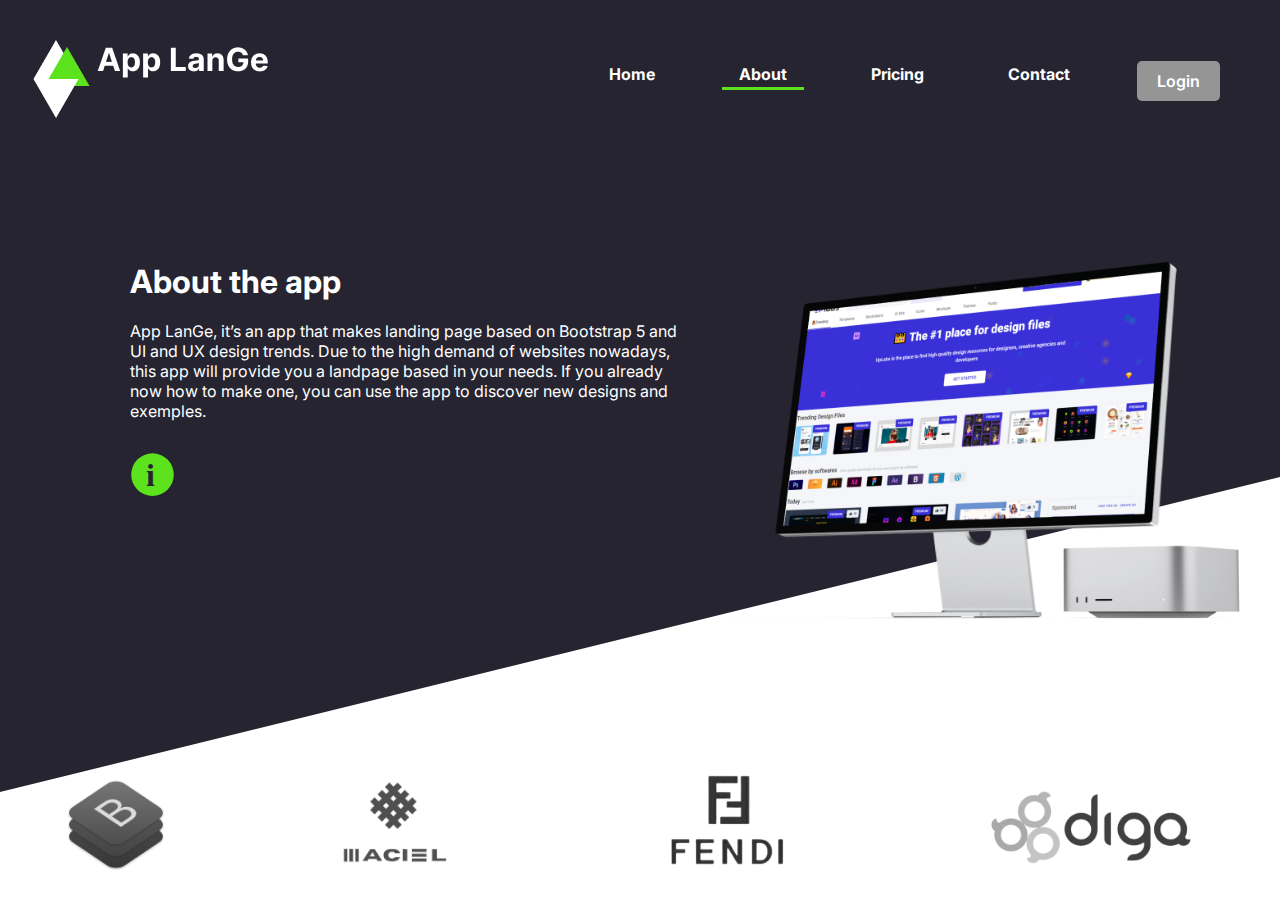
==== about.html @ 2328d33f "first commit" ====
<!DOCTYPE html>
<html lang="en">
<head>
    <meta charset="UTF-8">
    <meta http-equiv="X-UA-Compatible" content="IE=edge">
    <meta name="viewport" content="width=device-width, initial-scale=1.0">
    <link rel="stylesheet" href="style.css">
    <script defer src="main.js"></script>
    <title>LanGe</title>
</head>
<body>
    <header class="header">
        <div class="logo">
            <a href="index.html"> <img src="./images/logo.png" alt=""></a>
         </div>
        <nav class="nav">
            <ul class="menu">
                <li class="menu-item"><a class="menu-link" href="index.html">Home</a></li>
                <li class="menu-item"><a class="menu-link nav__active   " href="about.html">About</a></li>
                <li class="menu-item"><a class="menu-link" href="pricing.html">Pricing</a></li>
                <li class="menu-item"><a class="menu-link" href="contact.html">Contact</a></li>
                <li class="menu-item"><button class="menu-link-login" href="#">Login</button></li>
            </ul>
        </nav>
    </header>
    
    <main class="mid-section">
        <div class="texts-mid-section">
            <div class="texts-mid-section-flex">

                <div class="mid-text">
                    <h1>About the app</h1></br>
                    <p>App LanGe, it’s an app that makes landing page based on Bootstrap 5 and UI and UX design trends. Due to the high demand of websites nowadays, this app will provide you a landpage based in your needs. If you already now how to make one, you can use the app to discover new designs and exemples.</p></br>
                    <div class="inner">
                        <span>i</span>
                        <h1>Hello!</h1>
                        <p>If you want to see more projects, go check it out on my<a 
                            href="https://github.com/iijao"
                            target="_blank">github</a>
                        </p>
                        
                    </div>
                </div>
            </div>
        </div>
        <div class="macbook">
            <img src="./images/Mac Studio.png" alt="">
        </div>
    </main>

    <footer class="footer">
        <div class="brand1">
            <img src="./images/brand1.png" alt="">
        </div>
        <div class="brand2">
            <img src="./images/brand2.png" alt="">
        </div>
        <div class="brand3">
            <img src="./images/brand3.png" alt="">
        </div>
        <div class="brand4">
            <img src="./images/brand4.png" alt="">
        </div>
    </footer>
</body>
</html>
---- style.css ----
@import url('https://fonts.googleapis.com/css2?family=Inter:wght@100;400;600;700&display=swap');
/* var */
:root {
    --background-color: #252430;
    --green: #5DE31D;
    --download: #959595;
    --light-purple: #756EE2;
    --dark-purple: #3930D8;
    --dark-gray: #2F2E39;
    --light-gray: #959595;
}

/* default */
*{
    font-family:'Inter', sans-serif;
    margin: 0;
    padding: 0;
    box-sizing: border-box;
}
body{
    height: 100%;
    width: 100%;
}

/* Header */
.header{
    position: relative;
    background-color: var(--background-color);
    display: flex;
    flex-wrap: wrap;
    align-items: center;
    justify-content: space-between;
    padding: 40px 60px 40px 30px;
}
.menu{
    position: relative;
    display: inline-block;
    margin-left: 60px;
    display: flex;
    gap: 50px;
    list-style: none;
}
.menu-item a{
    position: relative;
    display: inline-block;
    padding: 3px 17px;
    font-size: 1,25rem;
    font-weight: bold;
    text-decoration: none;
    color: white;
}
.nav__active{
    border-bottom: 3px solid  var(--green);
}
.menu-link:after{
    content: '';
    position: absolute;
    width: 100%;
    height: 3px;
    bottom: -3px;
    left: 0;
    background-color: var(--green);  
    transform-origin: right ;
    transform: scaleX(0);
    transition: transform 0.2s ease-out;
}
.menu-link:hover::after{
    transform: scaleX(1);
    transform-origin: left ;
    transition: transform 0.2s ease-out;
}
.menu-link-login{
    font-size: 1rem;
    cursor: pointer;
    font-weight: 600;
    color: white;
    padding: 10px 20px;
    border: none;
    border-radius: 5px;
    background-color: var(--light-gray);
}
.menu-link-login:hover{
    background-color: var(--dark-purple);
    border-radius: 5px;
    transform:  scale(1.1);
    transition: transform 0.2s ease-out;
}
/* main-section */
.mid-section{
    padding-left: 100px;
    padding-top: 100px;
    position: relative;
    display: grid;
    grid-template-columns: 1fr 1fr;
}
.mid-section::after{
    z-index: -1;
    position: absolute;
    top: 0;
    content: '';
    height: 70vh;
    width: 100%;
    background: var(--background-color);
    clip-path: polygon(0 0, 100% 0, 100% 50%, 0% 100%);
}
.texts-mid-section{
    padding-left: 30px;
    color: white;
}
.texts-mid-section-flex{
    display: flex;
    flex-direction: column;
    gap: 100px;
    align-items: start;
}

.mid-section-pricing{
    padding-left: 100px;
    position: relative;
    display: grid;
    grid-template-columns: auto 1fr;
}
.mid-section-pricing::after{
    z-index: -1;
    position: absolute;
    top: 0;
    content: '';
    height: 70vh;
    width: 100%;
    background: var(--background-color);
    clip-path: polygon(0 0, 100% 0, 100% 50%, 0% 100%);
}
.plans-txt{
    padding-top: 100px;
    padding-left: 30px;
    color:white;
}
.imgR{
    margin-top: 50px;
    width: clamp( 150px, 350px, 500px);
}
.imgF{
    transition: width 2s, height 2s, transform 2s;
    margin-top: 50px;
    width: 350px;
    display: none;
}
.imgP{
    transition: width 2s, height 2s, transform 2s;
    margin-top: 50px;
    width: 350px;
    display: none;
}
.plans-txt p{
    padding-top: 20px;
}
.plans{
    align-items: end;
    display: flex;
    margin: 0 auto;
    height: 510px;
}
.free{
    position: relative;
    padding-top: 20px;
    padding-left: 20px;
    color: #F5F5F5;
    display: flex;
    flex-direction: column;
    border: 5px solid var(--download);
    width: 300px;
    height: 470px;
    background-color: var(--background-color);
    box-shadow:  0px 4px 50px 4px rgba(0, 0, 0, 0.25);
}
.free h1{
    padding-top: 10px;
    padding-bottom: 10px;
    color: var(--light-purple);
    font-size: 2rem;
}
.free span{
    font-size: 1rem;
    color: var(--light-purple);
}
.recommended{
    transition: all .2s ease-in-out;
    position: relative;
    padding-top: 20px;
    padding-left: 20px;
    color: #F5F5F5;
    display: flex;
    flex-direction: column;
    border: 5px solid var(--download);
    width: 300px;
    height: 470px;
    background-color: var(--background-color);
    box-shadow:  0px 4px 50px 4px rgba(0, 0, 0, 0.25);
    text-align: start;
}
.recommended h1{
    padding-top: 10px;
    padding-bottom: 10px;
    color: #5DE31D;
    font-size: 2rem;
}
.recommended span{
    font-size: 1rem;
    color: #5DE31D;
}
.title{
    transition: all 10s ease-in-out;
    font-size: 1.5rem;
    position: absolute;
    top: -37px;
    right: 50%;
    transform: translateX(50%);
}
.pro{
    position: relative;
    padding-top: 20px;
    padding-left: 20px;
    color: #F5F5F5;
    display: flex;
    flex-direction: column;
    border: 5px solid var(--download);
    width: 300px;
    height: 470px;
    background-color: var(--background-color);
    box-shadow:  0px 4px 50px 4px rgba(0, 0, 0, 0.25);
}
.pro h1{
    padding-top: 10px;
    padding-bottom: 10px;
    color: var(--light-purple);
    font-size: 2rem;
}
.pro span{
    font-size: 1rem;
    color: var(--light-purple);
}

.benefits{
    display: flex;
    justify-content: start;
    padding: 10px 10px;
    width: 100%;
    display: flex;
    flex-wrap: wrap;
}
.check{ 
    border-width: 4px 0px 0px 4px;
    margin-right: 15px;
    width: 12px;
    height: 17px;
    border-style: solid;
    transform: rotate(-140deg);
    border-color: var(--green);
}
.check-off{ 
    border-width: 4px 0px 0px 4px;
    margin-right: 15px;
    width: 12px;
    height: 17px;
    border-style: solid;
    transform: rotate(-140deg);
    border-color: transparent;
}
.button{
    cursor: pointer;
    margin: 20px auto;
    width: 250px;
    height: 40px;
    background-color: var(--dark-purple);
    border: none;
    border-radius: 3px;
    color: white;
    font-weight: 600;
    font-size: 1rem;
}
.button1{
    cursor: pointer;
    margin: 20px auto;
    width: 250px;
    height: 40px;
    background-color: var(--light-purple);
    border: none;
    border-radius: 3px;
    color: white;
    font-weight: 600;
    font-size: 1rem;
}
.button2{
    cursor: pointer;
    margin: 20px auto;
    width: 250px;
    height: 40px;
    background-color: var(--light-purple);
    border: none;
    border-radius: 3px;
    color: white;
    font-weight: 600;
    font-size: 1rem;
}
.button1-over{
    margin: 20px auto;
    width: 250px;
    height: 40px;
    background-color: var(--dark-purple);
    border: none;
    border-radius: 3px;
    color: white;
    font-weight: 600;
    font-size: 1rem;
}
/* Info */
.inner{
    box-sizing: border-box;
    overflow: hidden;
    width: 250px;
    background: var(--green);
    padding: 1em;
    clip-path: circle(10% at 9% 20%);
    transition: all .5s ease;
    cursor: pointer;
}
.inner:hover{
    border-radius:4px;
    overflow: hidden;
    background: var(--dark-purple);
    clip-path: circle(75%);
    width: 60%;
}
.inner span{
    font-family: Georgia, 'Times New Roman', Times, serif;
    color: var(--background-color);
    font-weight: bold;
    font-size: 2rem;
}
.inner:hover span{
    float: right;
    transition: all .2s ease-in;
    color: transparent;
}
.inner:hover a{
    padding-left: 5px;
    text-transform: uppercase;
    color: white;
    font-weight: 900;
}
.mid-text a{
    padding: 5px 10px;
}

.macbook{
    justify-content: center;
}
.macbook img{
    width: 100%;
}
.download{
    cursor: pointer;
    text-align: center;
    width: 355px;
    padding: 21px 37px;
    border-radius: 4px;
    transition: all .5s ease-in-out;
    background-color: #959595;
}
.download:hover{
    transform: scale(1.1);
    background-color: var(--dark-purple);
}
.download a{
    font-weight: bold;
    font-size: 2rem;
    color: white;
    text-decoration: none;
}


.footer{
    position: fixed;
    bottom: 0;
    left: 0;
    right: 0;
    display: flex;
    justify-content: space-around;
    align-items: center;
}
.brand1{
    display: flex;
    justify-content: center;
}
.brand1 img{
    display: flex;
    justify-content: center;
    cursor: pointer;
    width: 90%;
}
.brand2{
    display: flex;
    justify-content: center;
}
.brand2 img{
    cursor: pointer;
    width: 90%;
}
.brand3{
    display: flex;
    justify-content: center;
}
.brand3 img{
    cursor: pointer;
    width: 80%;
}
.brand4{
    display: flex;
    justify-content: center;
}
.brand4 img{
    cursor: pointer;
    width: 80%;
}


.ativo{
    border-width: 47px 5px 5px 5px;
    z-index: 2;
    height: 510px;
    border-color: var(--dark-purple);
    background-color: var(--dark-gray);
    box-shadow:  0px 4px 50px 4px rgba(0, 0, 0, 0.25);
}

.ativo-free{
    border: 5px solid var(--dark-purple);
    z-index: 2;
    background-color: var(--dark-gray);
    box-shadow:  0px 4px 50px 4px rgba(0, 0, 0, 0.25);
}
.ativo-pro{
    border: 5px solid var(--dark-purple);
    z-index: 2;
    background-color: var(--dark-gray);
    box-shadow:  0px 4px 50px 4px rgba(0, 0, 0, 0.25);
}
.login-box{
    text-align: center;
    align-items: center;
    padding: 20px;
    width: 400px;
    display: none;
    flex-direction: column;
    background-color: #756EE2;
    position: fixed;
    top: 30%;
    transform: translateX(50%);
    right: 50%;
}
.login-label{ 
    padding-top: 20px;
    flex-direction: column;
    display: flex;
    width: 300px
}
.login-label span{
    transition: all 200ms ease;
    font-weight: 700;
    text-transform: uppercase;
    font-size: 1em;
    color: var(--background-color);
    margin: 15px 8px;
    cursor: text;
    position: absolute;
}
.input{
    border: 2px solid transparent;
    padding-left: 8px;
    border-radius: 3px;
    padding-top: 5px;
    height: 50px;
    width: 100%;
    background-color:  #e0e0e0;
    outline: none;
    font-size: 1em;
    font-weight: 600;
    color: var(--background-color);
}
.input:focus {
    background-color: #ffffff;
    border: 2px solid var(--dark-gray);
}
.login-label .span-active{
    font-size: .75em;
    margin: 2px 3px;
}
.active{
    display: flex;
}
.login-label-checkbox{
    display: flex;
    color: white;
    cursor: pointer;
    gap: 10px;
    width: 100%;
    padding-left: 30px;
    margin: 15px 0 50px;
    font-size: 0.95em;
    font-weight: 500;

}
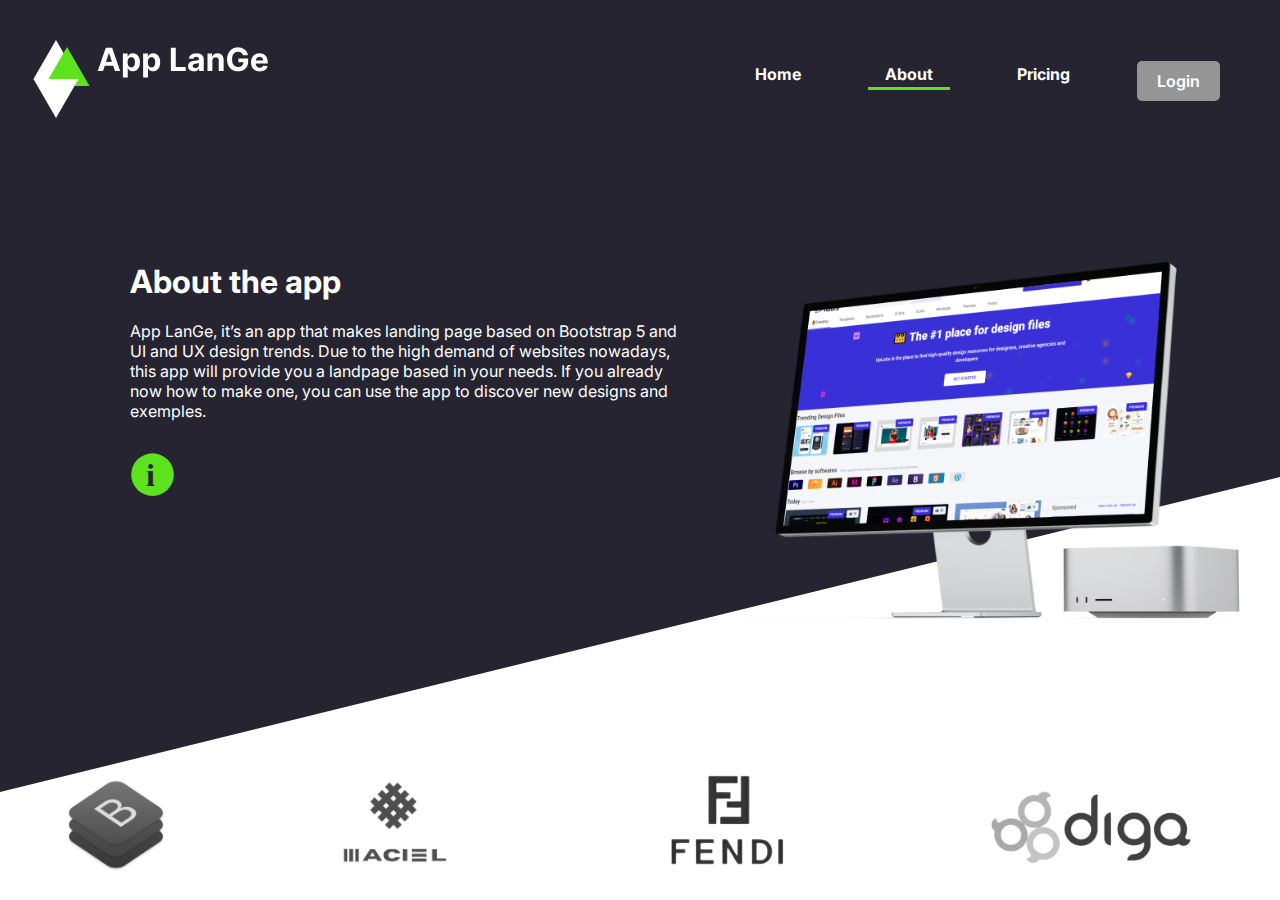
==== commit 515d8f0c: "Update about.html" ====
--- a/about.html
+++ b/about.html
@@ -18,7 +18,7 @@
                 <li class="menu-item"><a class="menu-link" href="index.html">Home</a></li>
                 <li class="menu-item"><a class="menu-link nav__active   " href="about.html">About</a></li>
                 <li class="menu-item"><a class="menu-link" href="pricing.html">Pricing</a></li>
-                <li class="menu-item"><a class="menu-link" href="contact.html">Contact</a></li>
+
                 <li class="menu-item"><button class="menu-link-login" href="#">Login</button></li>
             </ul>
         </nav>
@@ -48,6 +48,42 @@
         </div>
     </main>
 
+    <div class="login-box">
+        <div class="logo-img">
+            <img src="/LanGe/images/logo-solo.png" alt="">
+        </div>
+        <h1 class="login-title">Make sure you are logged in</h1>
+        <label class="login-label">
+            <span>username</span>
+            <input type="text" name="username" class="input">
+        </label>
+        <label class="login-label">
+            <span >password</span>
+            <input type="password" name="username" class="input">
+        </label>
+        <label class="login-label-checkbox">
+            <input type="checkbox" class="input-checkbox">
+            Stay logged in
+        </label>
+
+        <div class="botao-login">
+            <button class="log1">
+                <img src="/LanGe/images/facebook.png" alt="">
+            </button>
+            <button class="log2">
+                <img src="/LanGe/images/Google.png" alt="">
+            </button>
+            <button class="log3">
+                <img src="/LanGe/images/Apple.png" alt="">
+            </button>
+        </div>
+
+        <div class="get-in">
+            <img class="get-in-img" src="/LanGe/images/arrow.svg" alt="">
+        </div>
+    </div>
+    
+
     <footer class="footer">
         <div class="brand1">
             <img src="./images/brand1.png" alt="">
@@ -63,4 +99,4 @@
         </div>
     </footer>
 </body>
-</html>+</html>
--- a/style.css
+++ b/style.css
@@ -1,3 +1,4 @@
+@import url('https://fonts.googleapis.com/css2?family=Chakra+Petch:wght@600&family=Inter:wght@100;400;600;700&display=swap');
 @import url('https://fonts.googleapis.com/css2?family=Inter:wght@100;400;600;700&display=swap');
 /* var */
 :root {
@@ -432,7 +433,6 @@
     background-color: var(--dark-gray);
     box-shadow:  0px 4px 50px 4px rgba(0, 0, 0, 0.25);
 }
-
 .ativo-free{
     border: 5px solid var(--dark-purple);
     z-index: 2;
@@ -445,18 +445,39 @@
     background-color: var(--dark-gray);
     box-shadow:  0px 4px 50px 4px rgba(0, 0, 0, 0.25);
 }
+
+/* DONT OPEN */
 .login-box{
+    background-color: #2c2c2c;
+    background-image: url("data:image/svg+xml,%3Csvg xmlns='http://www.w3.org/2000/svg' width='600' height='600' viewBox='0 0 600 600'%3E%3Cpath fill='%23959595' fill-opacity='0.08' d='M600 325.1v-1.17c-6.5 3.83-13.06 7.64-14.68 8.64-10.6 6.56-18.57 12.56-24.68 19.09-5.58 5.95-12.44 10.06-22.42 14.15-1.45.6-2.96 1.2-4.83 1.9l-4.75 1.82c-9.78 3.75-14.8 6.27-18.98 10.1-4.23 3.88-9.65 6.6-16.77 8.84-1.95.6-3.99 1.17-6.47 1.8l-6.14 1.53c-5.29 1.35-8.3 2.37-10.54 3.78-3.08 1.92-6.63 3.26-12.74 5.03a384.1 384.1 0 0 1-4.82 1.36c-2.04.58-3.6 1.04-5.17 1.52a110.03 110.03 0 0 0-11.2 4.05c-2.7 1.15-5.5 3.93-8.78 8.4a157.68 157.68 0 0 0-6.15 9.2c-5.75 9.07-7.58 11.74-10.24 14.51a50.97 50.97 0 0 1-4.6 4.22c-2.33 1.9-10.39 7.54-11.81 8.74a14.68 14.68 0 0 0-3.67 4.15c-1.24 2.3-1.9 4.57-2.78 8.87-2.17 10.61-3.52 14.81-8.2 22.1-4.07 6.33-6.8 9.88-9.83 12.99-.47.48-.95.96-1.5 1.48l-3.75 3.56c-1.67 1.6-3.18 3.12-4.86 4.9a42.44 42.44 0 0 0-9.89 16.94c-2.5 8.13-2.72 15.47-1.76 27.22.47 5.82.51 6.36.51 8.18 0 10.51.12 17.53.63 25.78.24 4.05.56 7.8.97 11.22h.9c-1.13-9.58-1.5-21.83-1.5-37 0-1.86-.04-2.4-.52-8.26-.94-11.63-.72-18.87 1.73-26.85a41.44 41.44 0 0 1 9.65-16.55c1.67-1.76 3.18-3.27 4.83-4.85.63-.6 3.13-2.96 3.75-3.57a71.6 71.6 0 0 0 1.52-1.5c3.09-3.16 5.86-6.76 9.96-13.15 4.77-7.42 6.15-11.71 8.34-22.44.86-4.21 1.5-6.4 2.68-8.6.68-1.25 1.79-2.48 3.43-3.86 1.38-1.15 9.43-6.8 11.8-8.72 1.71-1.4 3.26-2.81 4.7-4.3 2.72-2.85 4.56-5.54 10.36-14.67a156.9 156.9 0 0 1 6.1-9.15c3.2-4.33 5.9-7.01 8.37-8.07 3.5-1.5 7.06-2.77 11.1-4.02a233.84 233.84 0 0 1 7.6-2.2l2.38-.67c6.19-1.79 9.81-3.16 12.98-5.15 2.14-1.33 5.08-2.33 10.27-3.65l6.14-1.53c2.5-.63 4.55-1.2 6.52-1.82 7.24-2.27 12.79-5.06 17.15-9.05 4.05-3.72 9-6.2 18.66-9.9l4.75-1.82c1.87-.72 3.39-1.31 4.85-1.91 10.1-4.15 17.07-8.32 22.76-14.4 6.05-6.45 13.95-12.4 24.49-18.92 1.56-.96 7.82-4.6 14.15-8.33v-64.58c-4 8.15-8.52 14.85-12.7 17.9-2.51 1.82-5.38 4.02-9.04 6.92a1063.87 1063.87 0 0 0-6.23 4.98l-1.27 1.02a2309.25 2309.25 0 0 1-4.87 3.9c-7.55 6-12.9 10.05-17.61 13.19-3.1 2.06-3.86 2.78-8.06 7.13-5.84 6.07-11.72 8.62-29.15 10.95-11.3 1.5-20.04 4.91-30.75 11.07-1.65.94-7.27 4.27-6.97 4.1-2.7 1.58-4.69 2.69-6.64 3.66-5.63 2.8-10.47 4.17-15.71 4.17-17.13 0-41.44 11.51-51.63 22.83-12.05 13.4-31.42 27.7-45.25 31.16-7.4 1.85-11.85 7.05-14.04 14.69-1.26 4.4-1.58 8.28-1.58 13.82 0 .82.01.98.24 3.63.45 5.18.35 8.72-.77 13.26-1.53 6.2-4.89 12.6-10.59 19.43-13.87 16.65-22.88 46.58-22.88 71.68 0 2.39.02 4.26.06 8.75.12 10.8.1 15.8-.22 21.95-.56 11.18-2.09 20.73-5 29.3h-1.05c2.94-8.56 4.49-18.12 5.05-29.35.31-6.13.34-11.1.22-21.9-.04-4.48-.06-6.36-.06-8.75 0-25.32 9.07-55.47 23.12-72.32 5.6-6.72 8.88-12.99 10.38-19.03 1.09-4.4 1.18-7.85.74-12.93-.23-2.7-.24-2.86-.24-3.72 0-5.62.32-9.57 1.62-14.1 2.28-7.95 6.97-13.44 14.76-15.39 13.6-3.4 32.82-17.59 44.75-30.84C409 360.14 433.58 348.5 451 348.5c5.07 0 9.77-1.33 15.26-4.07 1.93-.96 3.9-2.05 6.58-3.62-.3.18 5.33-3.16 6.98-4.11 10.82-6.21 19.66-9.67 31.11-11.2 17.23-2.3 22.9-4.75 28.57-10.64 4.25-4.41 5.04-5.16 8.22-7.28 4.68-3.11 10.01-7.14 17.55-13.14a1113.33 1113.33 0 0 0 4.86-3.89l1.28-1.02a4668.54 4668.54 0 0 1 6.23-4.98c3.67-2.9 6.55-5.12 9.07-6.95 4.37-3.19 9.16-10.56 13.29-19.4v66.9zm0-116.23c-.62.01-1.27.06-1.95.13-6.13.63-13.83 3.45-21.83 7.45-3.64 1.82-8.46 2.67-14.17 2.71-4.7.04-9.72-.47-14.73-1.33-1.7-.3-3.26-.61-4.67-.93a31.55 31.55 0 0 0-3.55-.57 273.4 273.4 0 0 0-16.66-.88c-10.42-.16-17.2.74-17.97 2.73-.38.97.6 2.55 3.03 4.87 1.01.97 2.22 2.03 4.04 3.55a1746.07 1746.07 0 0 0 4.79 4.02c1.39 1.2 3.1 1.92 5.5 2.5.7.16.86.2 2.64.54 3.53.7 5.03 1.25 6.15 2.63 1.41 1.76 1.4 4.54-.15 8.88-2.44 6.83-5.72 10.05-10.19 10.33-3.63.23-7.6-1.29-14.52-5.06-4.53-2.47-6.82-7.3-8.32-15.26-.17-.87-.32-1.78-.5-2.86l-.43-2.76c-1.05-6.58-1.9-9.2-3.73-10.11-.81-.4-1.59-.74-2.36-1-2.27-.77-4.6-1.02-8.1-.92-2.29.07-14.7 1-13.77.93-20.55 1.37-28.8 5.05-37.09 14.99a133.07 133.07 0 0 0-4.25 5.44l-2.3 3.09-2.51 3.32c-4.1 5.36-7.06 8.48-10.39 11.12-.65.52-1.33 1.04-2.13 1.62l-4.11 2.94a106.8 106.8 0 0 0-5.16 3.99c-4.55 3.74-9.74 8.6-16.25 15.38-8.25 8.58-11.78 13.54-11.7 15.95.07 1.65 1.64 2.11 6.79 2.38 1.61.09 2.15.12 2.98.2 2.95.24 5.09.73 6.81 1.68 7.48 4.15 11.63 7.26 13.95 11.58 3.3 6.15.8 12.88-8.89 20.26-8.28 6.3-11.1 10.37-11.31 14.96-.06 1.17 0 1.93.26 4.43.69 6.47.25 10.65-2.8 17.42a44.23 44.23 0 0 1-4.16 7.53c-2.82 3.97-5.47 5.74-10.6 7.69-.43.16-3.34 1.23-4.27 1.59-1.8.68-3.38 1.36-5.01 2.14-4.18 2-8.4 4.6-13.1 8.24-8.44 6.51-13.23 14.56-15.98 25.06-1.1 4.2-1.55 6.81-2.8 15.21-1.26 8.6-2.17 12.64-4.08 16.55-2.1 4.28-11.93 26.59-12.97 28.88a382.7 382.7 0 0 1-6.37 13.41c-4.07 8.11-7.61 14.07-10.73 17.81-5.38 6.46-8.98 14.37-13.77 28.42a810.14 810.14 0 0 0-1.89 5.6c-1.8 5.35-2.96 8.6-4.26 11.85-6.13 15.32-25.43 26.31-46.46 26.31-11.2 0-20.58-2.74-31.02-8.55-5.6-3.13-4.55-2.42-22.26-14.54-14.33-9.8-17.7-10.73-20.47-6.9-.37.5-1.81 2.74-1.83 2.77a52.24 52.24 0 0 1-4.94 5.9c-.73.79-5.52 5.87-6.97 7.45-2.38 2.6-4.3 4.81-5.98 6.93a45.6 45.6 0 0 0-5.08 7.66c-1.29 2.57-1.9 5.25-2.66 10.6a997.6 997.6 0 0 1-.46 3.18h-1l.47-3.32c.77-5.45 1.4-8.2 2.75-10.9a46.54 46.54 0 0 1 5.2-7.84c1.7-2.14 3.63-4.38 6.03-6.98 1.45-1.59 6.24-6.68 6.96-7.46a51.58 51.58 0 0 0 4.84-5.78s1.47-2.26 1.86-2.8c3.25-4.5 7.08-3.44 21.84 6.67 17.67 12.08 16.62 11.38 22.19 14.48 10.3 5.73 19.5 8.43 30.53 8.43 20.65 0 39.57-10.77 45.54-25.69a219.7 219.7 0 0 0 4.24-11.8 6752.32 6752.32 0 0 0 1.88-5.6c4.83-14.16 8.47-22.14 13.96-28.73 3.05-3.66 6.56-9.57 10.6-17.61 1.97-3.93 4.04-8.31 6.35-13.38 1.03-2.28 10.88-24.61 12.98-28.91 1.85-3.79 2.75-7.76 4-16.25 1.24-8.44 1.7-11.07 2.81-15.32 2.8-10.7 7.71-18.94 16.33-25.6a73.18 73.18 0 0 1 13.29-8.35c1.66-.8 3.27-1.48 5.08-2.18.94-.36 3.86-1.43 4.28-1.59 4.95-1.88 7.44-3.55 10.14-7.33 1.35-1.9 2.68-4.3 4.06-7.37 2.97-6.58 3.39-10.59 2.72-16.9a27.13 27.13 0 0 1-.27-4.58c.22-4.94 3.21-9.24 11.7-15.7 9.33-7.11 11.66-13.34 8.62-19-2.2-4.09-6.25-7.12-13.55-11.17-1.57-.88-3.6-1.33-6.42-1.57-.8-.07-1.34-.1-2.95-.19-5.77-.3-7.63-.85-7.72-3.34-.1-2.81 3.5-7.87 11.97-16.69 6.53-6.8 11.75-11.69 16.33-15.45 1.79-1.47 3.42-2.72 5.2-4.03l4.12-2.94c.79-.58 1.46-1.08 2.1-1.59 3.26-2.6 6.16-5.65 10.21-10.94a383.2 383.2 0 0 0 2.5-3.32l2.31-3.09c1.8-2.39 3.04-4 4.29-5.48 8.47-10.17 16.98-13.96 37.27-15.3-.44.02 12-.9 14.32-.98 3.62-.1 6.05.16 8.46.98.8.27 1.62.62 2.47 1.04 2.27 1.14 3.17 3.87 4.27 10.85l.44 2.76c.17 1.07.33 1.97.5 2.83 1.44 7.69 3.62 12.29 7.8 14.57 6.76 3.68 10.6 5.15 13.99 4.94 4-.25 6.99-3.17 9.3-9.67 1.45-4.04 1.46-6.49.32-7.92-.9-1.12-2.28-1.62-5.57-2.27a55.8 55.8 0 0 1-2.67-.55c-2.54-.6-4.39-1.4-5.93-2.71a252.63 252.63 0 0 0-4.78-4.01 84.35 84.35 0 0 1-4.08-3.6c-2.73-2.6-3.86-4.43-3.28-5.95 1.02-2.64 7.82-3.54 18.93-3.37a230.56 230.56 0 0 1 16.73.88c2.76.39 3.2.49 3.68.6 1.4.3 2.95.62 4.62.91a82.9 82.9 0 0 0 14.56 1.32c5.56-.04 10.24-.86 13.73-2.6 8.1-4.05 15.89-6.9 22.17-7.56.7-.07 1.4-.11 2.05-.13v1zm0-100.94v1.5c-8.62 16.05-17.27 29.55-23.65 35.92-3.19 3.2-7.62 4.9-13.54 5.56-4.45.48-8.28.4-19.18-.2-9.91-.55-15.32-.44-20.52.78a84.05 84.05 0 0 1-15 2.11l-2.25.14c-12.49.75-19.37 1.78-32.72 5.74-4.5 1.33-9.27 2.49-14.3 3.48a246.27 246.27 0 0 1-32.6 3.97c-7.56.45-13.21.57-20.24.57-5.4 0-11.9 1.61-18 5.18-8.3 4.87-15.06 12.87-19.53 24.5a68.57 68.57 0 0 1-4.56 9.8c-3.6 6.2-6.92 8.99-13.38 12.18l-4.03 1.96a64.48 64.48 0 0 0-15.16 10.25c-8.2 7.33-13.72 16.63-22.54 35.6l-2.08 4.49c-7.3 15.7-11.5 23.3-17.35 29.87-7.7 8.66-20.25 14.42-40.31 20.08-4.37 1.23-19.04 5.08-19.24 5.13-6.92 1.87-11.68 3.34-15.63 4.92-10.55 4.22-18.71 10.52-36.38 26.52l-1.7 1.54c-8.58 7.76-13.41 11.9-18.81 15.88-3.95 2.9-8 5.67-12.97 8.91-2.06 1.34-10.3 6.6-12.33 7.94-11.52 7.5-18.53 13.04-24.62 20.08a62.01 62.01 0 0 0-6.44 8.85c-4.13 6.91-6.27 13.15-9.2 25.11l-1.54 6.26c-.6 2.45-1.15 4.54-1.72 6.58-2.97 10.7-6.9 17.36-14.78 26.91L69.6 491a148.51 148.51 0 0 0-4.19 5.3 23.9 23.9 0 0 0-3.44 6.28c-1.16 3.23-1.52 5.9-1.87 11.94-.58 10.05-1.42 15.04-4.63 22.67-1.57 3.72-5.66 14.02-6.41 15.8a73.46 73.46 0 0 1-3.57 7.4c-2.88 5.14-6.71 10.12-13.12 16.95-5.96 6.36-8.87 10.9-10.61 16a56.88 56.88 0 0 0-1.38 4.82l-.46 1.84h-1.03l.52-2.08c.52-2.09.92-3.49 1.4-4.9 1.8-5.25 4.78-9.9 10.84-16.36 6.35-6.78 10.13-11.7 12.97-16.77a72.5 72.5 0 0 0 3.52-7.29c.75-1.76 4.84-12.06 6.4-15.8 3.17-7.5 3.99-12.4 4.56-22.33.35-6.14.72-8.88 1.93-12.23a24.9 24.9 0 0 1 3.58-6.54c1.27-1.7 2.6-3.37 4.22-5.34l4.11-4.95c7.8-9.46 11.66-16 14.59-26.54.56-2.04 1.1-4.12 1.71-6.56l1.53-6.26c2.96-12.04 5.13-18.36 9.32-25.39 1.84-3.08 4-6.05 6.54-8.99 6.17-7.12 13.24-12.7 24.83-20.26 2.05-1.33 10.28-6.6 12.33-7.94 4.96-3.22 9-5.98 12.92-8.87 5.37-3.95 10.19-8.08 18.74-15.82l1.7-1.54c17.76-16.09 25.98-22.43 36.67-26.7 4-1.6 8.8-3.09 15.75-4.96.21-.06 14.87-3.9 19.22-5.13 19.9-5.61 32.32-11.31 39.85-19.78 5.76-6.48 9.93-14.02 17.18-29.64l2.09-4.5c8.87-19.07 14.44-28.46 22.77-35.9a65.48 65.48 0 0 1 15.38-10.4l4.04-1.97c6.3-3.1 9.47-5.77 12.96-11.77a67.6 67.6 0 0 0 4.48-9.67c4.56-11.84 11.47-20.02 19.97-25 6.25-3.66 12.93-5.32 18.5-5.32 7.01 0 12.65-.12 20.17-.57a245.3 245.3 0 0 0 32.47-3.96c5-.98 9.75-2.13 14.22-3.45 13.43-3.98 20.38-5.02 32.94-5.78l2.24-.14c5.76-.37 9.8-.9 14.85-2.09 5.31-1.25 10.79-1.35 22.6-.7 9.04.5 12.84.58 17.21.1 5.71-.62 9.94-2.26 12.95-5.26 6.44-6.45 15.3-20.37 24.35-36.72zm0 450.21c-1.28-4.6-2.2-10.55-3.33-20.25l-.24-2.04-.23-2.03c-1.82-15.7-3.07-21.98-5.55-24.47-2.46-2.46-3.04-5.03-2.52-8.64.1-.6.18-1.1.39-2.15.69-3.54.77-5.04.08-6.84-.91-2.38-3.31-4.41-7.79-6.26-5.08-2.09-6.52-4.84-4.89-8.44.66-1.45 1.79-3.02 3.52-5.01 1.04-1.2 5.48-5.96 5.08-5.53 6.15-6.7 8.98-11.34 8.98-16.48a15.2 15.2 0 0 1 6.5-12.89v1.26a14.17 14.17 0 0 0-5.5 11.63c0 5.47-2.93 10.29-9.24 17.16.38-.42-4.04 4.33-5.07 5.5-1.67 1.93-2.75 3.43-3.36 4.77-1.37 3.04-.23 5.22 4.36 7.1 4.71 1.95 7.32 4.16 8.34 6.83.78 2.04.7 3.67-.03 7.4-.2 1.03-.3 1.51-.38 2.09-.48 3.33.03 5.59 2.23 7.8 2.74 2.74 3.98 8.96 5.84 25.06l.24 2.03.23 2.04c.82 7.01 1.53 12.06 2.34 16.03v4.33zm0-62.16c-1.4-3.13-4.43-9.9-4.95-11.17-1.02-2.53-1.25-3.8-.91-5.18.2-.84 2.05-4.68 2.32-5.33a70.79 70.79 0 0 0 3.54-11.2v3.99a62.82 62.82 0 0 1-2.62 7.6c-.31.75-2.09 4.46-2.27 5.18-.28 1.12-.08 2.22.87 4.57.41 1.02 2.5 5.7 4.02 9.09v2.45zm0-85.09c-1.65 1.66-3.66 2.9-6.4 4.13-.25.1-13.97 5.47-20.4 8.43-9.35 4.32-16.7 5.9-23.03 5.25-5.08-.53-9.02-2.25-14.77-5.92l-3.2-2.07a77.4 77.4 0 0 0-5.44-3.27c-4.05-2.18-3.25-5.8 1.47-10.47 3.71-3.68 9.6-7.93 18.73-13.8l4.46-2.82c17.95-11.33 18.22-11.5 22.27-14.74 11.25-9 19.69-14.02 26.31-15.1v1.02c-6.37 1.1-14.62 6-25.69 14.86-4.1 3.28-4.34 3.44-22.36 14.8a652.4 652.4 0 0 0-4.45 2.83c-9.07 5.83-14.92 10.05-18.57 13.66-4.31 4.28-4.95 7.13-1.7 8.88 1.7.91 3.29 1.88 5.5 3.3l3.2 2.08c5.64 3.59 9.45 5.25 14.34 5.76 6.13.64 13.32-.9 22.52-5.15 6.46-2.98 20.18-8.35 20.4-8.44 3.04-1.37 5.1-2.71 6.81-4.69v1.47zm0-41.37v1c-6.56.26-12.11 3.13-19.71 9.08l-4.63 3.68a51.87 51.87 0 0 1-4.4 3.14c-.82.52-5.51 3.33-6.22 3.76-3.31 2-6.15 3.8-8.87 5.6a112.61 112.61 0 0 0-8.16 5.92c-4.61 3.72-7.4 6.9-7.97 9.35-.63 2.67 1.48 4.53 7.05 5.46 10.7 1.78 20.92-.05 30.45-4.65a61.96 61.96 0 0 0 17.1-12.2 41.8 41.8 0 0 0 5.36-7.42v1.92a38.94 38.94 0 0 1-4.64 6.19 62.95 62.95 0 0 1-17.39 12.41c-9.7 4.68-20.13 6.55-31.05 4.73-6.06-1-8.65-3.29-7.85-6.67.64-2.74 3.53-6.05 8.31-9.9 2.35-1.9 5.1-3.88 8.24-5.97 2.73-1.82 5.58-3.61 8.9-5.62.72-.44 5.4-3.24 6.22-3.75 1.26-.8 2.6-1.76 4.3-3.09.8-.62 3.9-3.1 4.63-3.67 7.77-6.1 13.49-9.04 20.33-9.3zm0-154.6v1c-1.75-.24-4.3.23-7.82 1.55-10.01 3.75-13.8 5.07-19.15 6.76-1.78.56-2.63.83-3.87 1.24-1.48.5-3.16.76-6.74 1.16a1550.34 1550.34 0 0 0-2.64.3c-7.8.94-11.28 2.47-11.28 6.07 0 4.45 2.89 13.18 7.96 25.81a57.34 57.34 0 0 1 2.33 7.6 258.32 258.32 0 0 1 .84 3.46c1.86 7.62 3.17 10.71 5.56 11.67 2.21.88 4.7.6 7.47-.72 3.48-1.69 7.22-4.94 11.2-9.47 1.52-1.7 2.97-3.49 4.59-5.57l3.16-4.1c2.59-3.23 6.07-12.21 8.39-20.23v3.45c-2.29 7.2-5.27 14.5-7.61 17.41-.44.55-2.67 3.46-3.15 4.09-1.63 2.1-3.1 3.9-4.62 5.62-4.08 4.61-7.9 7.94-11.53 9.7-2.99 1.44-5.77 1.75-8.28.74-2.84-1.13-4.2-4.34-6.15-12.35a2097.48 2097.48 0 0 1-.84-3.46c-.8-3.2-1.47-5.45-2.28-7.46-5.14-12.8-8.04-21.55-8.04-26.19 0-4.37 3.84-6.06 12.16-7.07a160.9 160.9 0 0 1 2.65-.3c3.5-.39 5.15-.64 6.53-1.1 1.26-.42 2.1-.7 3.88-1.26 5.34-1.68 9.11-3 19.1-6.74 3.53-1.32 6.22-1.84 8.18-1.61zM0 292c10.13-11.31 18.13-23.2 23.07-35.39 3.3-8.14 6.09-16.12 10.81-30.55l1.59-4.84c6.53-19.94 10.11-29.82 14.77-39.56 6.07-12.72 12.55-21.18 20.27-25.54 6.66-3.76 10.2-7.86 12.22-13.15a46.6 46.6 0 0 0 1.86-6.58c1.23-5.2 2.05-7.59 3.93-10.36 2.45-3.62 6.27-6.53 12.1-8.96 15.78-6.58 16.73-7.04 18.05-9.01.65-.98.83-2.15.74-4.51-.03-.73-.23-3.82-.24-4A93.8 93.8 0 0 1 119 94c0-10.04.18-11.37 2.37-13.15.52-.42 1.13-.8 2.07-1.3.27-.14 2.18-1.12 2.84-1.48a68.4 68.4 0 0 0 9.12-5.87c2.06-1.54 2.64-2.14 8.01-7.93 3.78-4.09 6.21-6.36 8.96-8.12 3.64-2.33 7.2-3.12 10.9-2.11 4.4 1.2 10.81 2 18.78 2.46 6.9.4 12.9.5 21.95.5 4.87 0 8.97.47 15.4 1.57 7.77 1.33 9.3 1.54 12.38 1.54 4.05 0 7.43-.88 10.68-2.95 5.06-3.22 8.11-4.67 11.2-5.2 3.62-.64 4.77-.46 16.55 2.06 17.26 3.7 30.85 1.36 41.06-9.7 5.1-5.53 5.48-8.9 3.48-14.8-.83-2.42-1.03-3.1-1.17-4.3-.29-2.52.5-4.71 2.71-6.93 2.65-2.65 4.72-9.17 6.22-18.29h2.03c-1.56 9.71-3.77 16.65-6.83 19.7-1.79 1.8-2.36 3.39-2.14 5.28.11 1 .3 1.63 1.07 3.9 2.22 6.53 1.76 10.66-3.9 16.8-10.77 11.66-25.07 14.13-42.95 10.3-11.42-2.45-12.55-2.62-15.78-2.06-2.77.48-5.62 1.84-10.47 4.92a20.93 20.93 0 0 1-11.76 3.27c-3.25 0-4.81-.22-12.73-1.57C212.74 59.46 208.73 59 204 59c-9.1 0-15.11-.1-22.07-.5-8.09-.47-14.62-1.29-19.2-2.54-5.62-1.53-10.17 1.38-17.85 9.66-5.5 5.94-6.08 6.53-8.28 8.18a70.38 70.38 0 0 1-9.38 6.03c-.68.37-2.58 1.35-2.84 1.49-.84.44-1.35.76-1.75 1.08C121.16 83.6 121 84.8 121 94c0 1.85.06 3.54.17 5.44 0 .17.2 3.28.24 4.03.1 2.75-.13 4.29-1.08 5.71-1.67 2.5-2.27 2.8-18.95 9.74-5.48 2.29-8.99 4.96-11.2 8.24-1.71 2.51-2.47 4.73-3.64 9.7-.83 3.5-1.21 4.92-1.94 6.83-2.18 5.73-6.05 10.19-13.1 14.18-7.3 4.12-13.55 12.28-19.46 24.66-4.6 9.64-8.17 19.46-14.67 39.32l-1.58 4.84c-4.75 14.47-7.54 22.48-10.86 30.69-5.28 13.01-13.95 25.65-24.93 37.6v-2.97zm0 78v-.5l1-.01c6.32 0 7.47 5.2 4.6 13.36a60.36 60.36 0 0 1-5.6 11.3v-1.92a57.76 57.76 0 0 0 4.65-9.72c2.69-7.6 1.71-12.02-3.65-12.02-.34 0-.67 0-1 .02v-46.59a340.96 340.96 0 0 0 13.71-8.34c13.66-9.46 29.79-37.6 29.79-53.59 0-18.1 21.57-72.64 32.23-79.42 12.71-8.09 32.24-27.96 35.8-37.75 1.93-5.3 5.5-7.27 14.42-9.37 6.15-1.44 8.64-2.42 10.67-4.79 1.5-1.74 2.72-4.79 4.33-10.3.23-.78 1.9-6.68 2.43-8.46 3.62-12.08 7.3-18.49 13.47-20.39 2.5-.76 3.03-.98 9.74-3.7 7.49-3.03 11.97-4.43 17.12-4.92 6.75-.65 13.13.75 19.55 4.67 5.43 3.32 12.19 4.72 20.17 4.56 6.03-.12 12.2-1.07 19.83-2.8 1.82-.4 7.38-1.74 8.26-1.94 2.69-.6 4.34-.89 5.48-.89 4.97 0 8.93-.05 14.2-.27 7.9-.32 15.56-.92 22.75-1.88 8.5-1.14 15.9-2.73 21.88-4.82 18.9-6.62 32.64-18.3 33.67-27.59.29-2.56.4-2.96 2.79-11.11 2.33-7.95 3.21-12.93 2.72-18.23-.2-2.24-.69-4.38-1.48-6.42-1.5-3.92-2.63-9.4-3.43-16.18h.9c.77 6.47 1.89 11.72 3.47 15.82a24.93 24.93 0 0 1 1.54 6.69c.5 5.46-.4 10.54-2.77 18.6-2.36 8.06-2.47 8.47-2.74 10.95-1.09 9.75-15.1 21.68-34.33 28.41-6.06 2.12-13.52 3.72-22.09 4.87-7.22.96-14.92 1.57-22.83 1.89-5.3.21-9.27.27-14.25.27-1.04 0-2.64.27-5.26.87-.87.2-6.43 1.53-8.26 1.94-7.68 1.73-13.92 2.7-20.03 2.82-8.15.17-15.1-1.27-20.71-4.7-6.23-3.81-12.4-5.16-18.93-4.54-5.04.48-9.44 1.86-16.84 4.86-6.75 2.74-7.29 2.95-9.82 3.73-5.73 1.76-9.28 7.96-12.81 19.72-.53 1.77-2.2 7.66-2.43 8.46-1.66 5.65-2.91 8.78-4.53 10.67-2.22 2.58-4.84 3.62-12.01 5.3-7.8 1.83-11.13 3.66-12.9 8.54-3.65 10.04-23.32 30.06-36.2 38.25C65.94 190 44.5 244.2 44.5 262c0 16.34-16.3 44.78-30.22 54.41-2.14 1.48-8.24 5.12-14.28 8.68v-1.16 46.09zm0-173.7v-1.11c7.42-3.82 14.55-10.23 21.84-18.98 3.8-4.56 14.21-18.78 15.79-20.55 1.8-2.04 4.06-3.96 7.42-6.45 1.08-.8 4.92-3.57 5.49-3.99 9.36-6.85 14-11.96 15.98-19.36.8-2.98 1.54-6.78 2.46-12.3.23-1.44 2-12.46 2.56-15.79 2.87-16.77 5.73-26.79 10.07-32.1C92.46 52.43 101.5 38.13 101.5 33c0-2.54.34-3.35 6.05-15.71.68-1.49 1.25-2.74 1.77-3.93 2.5-5.75 3.9-10.04 4.14-13.36h1c-.23 3.48-1.66 7.87-4.23 13.76-.52 1.2-1.09 2.45-1.78 3.95-5.54 12.01-5.95 12.99-5.95 15.29 0 5.47-9.09 19.84-20.11 33.31-4.2 5.12-7.03 15.06-9.86 31.64-.57 3.33-2.33 14.33-2.57 15.78-.92 5.56-1.67 9.38-2.48 12.4-2.05 7.68-6.82 12.93-16.35 19.91l-5.49 3.98c-3.3 2.45-5.51 4.34-7.27 6.31-1.53 1.73-11.94 15.93-15.76 20.53-7.52 9.02-14.88 15.6-22.61 19.46zm0 361.83v-4.33c.48 2.36 1 4.35 1.6 6.15 2 6.03 4.6 8.26 8.19 6.59C28.76 557.69 43.5 542.4 43.5 527c0-16.2 6.37-31.99 17.1-46.3 1.88-2.5 3.66-4.4 5.53-6 .73-.62 1.45-1.18 2.3-1.8l2-1.43c3.68-2.68 5.32-5.28 7.08-12.59.75-3.07 1.38-5.02 4.2-13.26l.63-1.88c3.24-9.58 4.56-14.97 4.17-18.65-.48-4.43-3.8-5.23-11.3-1.64a81.12 81.12 0 0 1-9.15 3.7c-13.89 4.67-26.96 5.8-42.66 5.42l-1.95-.05-1.45-.02a39.8 39.8 0 0 0-15.05 2.96A21.81 21.81 0 0 0 0 438.37v-1.26a23.55 23.55 0 0 1 4.55-2.57 40.77 40.77 0 0 1 16.92-3.02l1.95.05c15.6.38 28.57-.75 42.32-5.37a80.12 80.12 0 0 0 9.04-3.65c8.04-3.84 12.16-2.85 12.72 2.43.42 3.89-.92 9.34-4.21 19.08l-.64 1.88c-2.8 8.2-3.43 10.15-4.16 13.18-1.82 7.52-3.59 10.34-7.47 13.16l-2 1.43c-.84.6-1.54 1.15-2.25 1.75a35.45 35.45 0 0 0-5.37 5.84c-10.61 14.15-16.9 29.74-16.9 45.7 0 15.88-15 31.45-34.29 40.45-4.3 2.01-7.39-.66-9.56-7.18-.23-.68-.44-1.39-.65-2.13zm0-62.16v-2.45l1.46 3.27c2.1 4.8 3.46 10.33 4.26 16.77.66 5.3.84 9.3 1.04 18.5.2 9.32.5 12.75 1.63 15.05 1.28 2.6 3.67 2.35 8.29-1.5 17.14-14.3 21.82-22.9 21.82-38.62 0-7.17 1.1-12.39 3.7-17.68 2.27-4.67 3.65-6.62 13.4-19.62a69.8 69.8 0 0 1 7.6-8.79 44.76 44.76 0 0 1 3.54-3.06c.38-.3.64-.52.89-.74a10.47 10.47 0 0 0 2.63-3.32 35.78 35.78 0 0 0 2.26-5.94l.37-1.2.36-1.15c.29-.91.48-1.55.66-2.16.45-1.53.74-2.68.91-3.66.38-2.2.12-3.49-.85-4.15-2.35-1.61-9.28-.24-23.8 4.94-9.54 3.4-16.12 4.17-27.85 4.26-7.71.06-10.43.4-13.25 2.12-3.48 2.12-5.84 6.4-7.58 14.26-.5 2.2-.99 4.19-1.49 5.98v-3.98l.51-2.22c1.8-8.1 4.28-12.6 8.04-14.9 3.04-1.85 5.86-2.2 13.77-2.26 11.61-.09 18.1-.84 27.51-4.2 14.93-5.32 21.95-6.71 24.7-4.83 1.38.94 1.71 2.6 1.28 5.15a33.69 33.69 0 0 1-.94 3.78l-.66 2.17-.36 1.15-.37 1.2a36.64 36.64 0 0 1-2.33 6.1c-.8 1.53-1.61 2.52-2.86 3.61l-.92.77-1.02.83c-.9.74-1.65 1.4-2.47 2.18a68.84 68.84 0 0 0-7.48 8.66c-9.7 12.93-11.07 14.87-13.31 19.46-2.52 5.15-3.59 10.22-3.59 17.24 0 16.04-4.82 24.91-22.18 39.38-5.04 4.2-8.18 4.55-9.83 1.18-1.22-2.5-1.52-5.94-1.73-15.47-.2-9.16-.38-13.15-1.03-18.4-.79-6.34-2.12-11.8-4.19-16.49L0 495.98zM379.27 0h1.04l1.5 5.26c3.28 11.56 4.89 19.33 5.26 27.8.49 11.01-1.52 21.26-6.63 31.17-7.8 15.13-20.47 26.5-36.22 34.1-12.38 5.96-26.12 9.17-36.22 9.17-6.84 0-17.24 1.38-37.27 4.62l-2.27.37c-24.5 3.99-31.65 5-37.46 5-3.49 0-4.08-.08-19.54-2.8-3.56-.64-6.32-1.1-9-1.5-20.23-2.96-31-1.2-31.96 7.86-.1.85-.18 1.72-.29 2.81l-.27 2.73c-1.1 10.9-2.02 15.73-4.31 19.96-2.9 5.34-7.77 7.95-15.63 7.95-10.2 0-12.92.6-15.5 3.17.52-.51-5.03 5.85-8.16 8.7-2.75 2.5-14.32 12.55-15.77 13.83a341.27 341.27 0 0 0-6.54 5.92c-6.97 6.49-11.81 11.76-14.6 16.15-5.92 9.3-10.48 18.04-11.69 24.08-1.66 8.3 3.67 9.54 19.02 1.21a626.23 626.23 0 0 1 44.54-21.9c3.5-1.56 14.04-6.2 15.68-6.95 5.05-2.25 8.3-3.8 10.78-5.15l1.95-1.07 2.18-1.18c1.76-.94 3.38-1.76 5-2.55 18.1-8.72 34.48-10.46 50.33-1.2 22.89 13.34 38.28 37.02 38.28 56.44 0 19.12-.73 25.13-5.18 33.2a45.32 45.32 0 0 1-4.94 7.12c-6.47 7.77-11.81 16.2-12.76 21.27-1.2 6.34 4.69 7.03 20.17-.05 13.31-6.08 22.4-14.95 28.5-26.32a80.51 80.51 0 0 0 6.1-15.13c.9-2.98 3.17-11.65 3.41-12.48a29.02 29.02 0 0 1 1.75-4.83c7.47-14.93 21.09-30.5 36.25-37.24 7.61-3.38 13-9.65 19.4-20.79.84-1.48 4.26-7.64 5.14-9.17 3.52-6.1 6.22-9.7 9.37-11.98 10.15-7.4 28.7-11.1 50.29-11.1 7.52 0 16.54-1.24 27.51-3.58a420.1 420.1 0 0 0 14.96-3.52c-1.3.33 15.54-3.98 19.42-4.89 14.15-3.33 41.07-5.01 64.11-5.01 17.36 0 27.82-9.23 38.53-38.67 6.62-18.21 6.62-26.37 2.69-34.35l-1.18-2.37A13.36 13.36 0 0 1 587.5 58c0-4.03 0-4.01 2.5-24.56.46-3.73.8-6.74 1.12-9.64.9-8.45 1.38-15.2 1.38-20.8 0-.94-.02-1.94-.04-3h1c.03 1.06.04 2.06.04 3 0 5.65-.48 12.43-1.39 20.9-.3 2.91-.66 5.93-1.11 9.66-2.5 20.45-2.5 20.47-2.5 24.44 0 1.97.45 3.57 1.45 5.68.24.51 1.16 2.35 1.17 2.36 4.06 8.24 4.06 16.68-2.65 35.13-10.84 29.8-21.63 39.33-39.47 39.33-22.96 0-49.83 1.68-63.89 4.99-3.86.9-20.69 5.2-19.4 4.88a421.05 421.05 0 0 1-14.99 3.53c-11.04 2.35-20.11 3.6-27.72 3.6-21.4 0-39.76 3.67-49.7 10.9-3 2.19-5.64 5.7-9.1 11.68-.87 1.52-4.29 7.68-5.14 9.17-6.49 11.3-12 17.71-19.86 21.2-14.9 6.63-28.38 22.03-35.75 36.77a28.17 28.17 0 0 0-1.69 4.67c-.23.8-2.5 9.49-3.4 12.5a81.48 81.48 0 0 1-6.19 15.3c-6.2 11.56-15.44 20.58-28.96 26.76-16.1 7.36-23 6.55-21.58-1.04 1-5.29 6.4-13.83 12.99-21.73a44.33 44.33 0 0 0 4.82-6.96c4.35-7.88 5.06-13.77 5.06-32.72 0-19.04-15.19-42.4-37.72-55.55-15.57-9.08-31.62-7.38-49.45 1.21a132.9 132.9 0 0 0-7.14 3.71l-1.95 1.07a158.83 158.83 0 0 1-10.85 5.19c-1.65.74-12.18 5.38-15.69 6.95a625.25 625.25 0 0 0-44.46 21.86c-15.95 8.66-22.37 7.16-20.48-2.29 1.24-6.2 5.83-15.02 11.82-24.42 2.85-4.48 7.74-9.8 14.77-16.34 1.98-1.85 4.12-3.79 6.56-5.94 1.46-1.29 13.02-11.33 15.75-13.82 3.09-2.8 8.6-9.14 8.14-8.67 2.82-2.82 5.75-3.46 16.2-3.46 7.5 0 12.04-2.43 14.75-7.42 2.2-4.07 3.11-8.84 4.2-19.59l.26-2.73.3-2.81c.56-5.42 4.47-8.5 11.23-9.6 5.44-.88 12.51-.51 21.86.86 2.7.4 5.47.86 9.04 1.49 15.33 2.7 15.96 2.8 19.36 2.8 5.73 0 12.9-1.03 37.3-5l2.27-.36c20.1-3.26 30.52-4.64 37.43-4.64 9.95 0 23.54-3.18 35.78-9.08 15.57-7.5 28.09-18.73 35.78-33.65 5.02-9.75 7-19.82 6.51-30.67-.37-8.37-1.96-16.08-5.23-27.57L379.27 0zm13.68 0h1.02c.78 3.9 1.92 8.7 3.51 14.88 3.63 14.05 3.06 27.03-.75 38.77a61 61 0 0 1-11.35 20.68 138.36 138.36 0 0 1-19.32 18.77c-11.32 9.02-23.36 15.49-35.95 18.39a258.63 258.63 0 0 1-22.57 4.07c-3.17.44-6.36.85-10.3 1.32l-9.39 1.12c-11.53 1.41-17.45 2.55-21.64 4.46-9.28 4.21-28.35 6.04-49.21 6.04-1.37 0-2.8-.12-4.3-.35-2.62-.41-5-1.03-9.14-2.29-7.34-2.21-9.63-2.75-12.63-2.56-3.9.23-6.63 2.29-8.47 6.89-1.86 4.66-2.42 7.53-3.34 14.98-1.1 8.98-2.87 12.12-9.97 14.3a40.12 40.12 0 0 0-6.8 2.66c-.63.33-1.16.64-1.76 1.02l-1.34.86c-1.9 1.14-3.86 1.49-9.25 1.49-3.2 0-8.83-.55-9.51-.39-1.22.28-.75-.14-7.14 6.24-1.5 1.5-3.49 3.18-6.32 5.37-1.52 1.18-7.16 5.43-7.94 6.03-4.96 3.78-8.33 6.6-11.06 9.38-4.88 4.98-6.85 9.15-5.56 12.7 1.34 3.67 4.07 4.42 8.9 2.82a55.72 55.72 0 0 0 7.77-3.48c1.5-.77 7.78-4.13 9.37-4.96a116.8 116.8 0 0 1 12.31-5.68 162.2 162.2 0 0 0 11.04-4.84c2.04-.97 10.74-5.16 13-6.22 4.41-2.1 8.1-3.78 11.65-5.29 17.14-7.3 29.32-9.9 37.67-6.65l5.43 2.1c2.3.88 4.17 1.62 6.02 2.38a150.9 150.9 0 0 1 13.07 6c18.34 9.63 30.35 22.13 34.79 39.87 6.96 27.85 3.6 45.53-8.08 62.4-3.97 5.75-3.52 9.2.06 8.97 4.14-.28 10.21-4.95 15.11-12.52 3.1-4.8 5.1-10.45 8.05-21.53l1.69-6.35c.66-2.47 1.24-4.52 1.83-6.5 4.93-16.56 11-27.28 21.56-34.76 7.15-5.06 23.73-15.5 25.48-16.75 6.74-4.81 10.53-9.44 14.34-18 7.74-17.44 21.09-24.34 44.47-24.34 9.36 0 17.91-1.13 29.53-3.49a624.86 624.86 0 0 0 6.2-1.28c2.4-.5 4.07-.84 5.66-1.13 4.03-.74 7.04-1.1 9.61-1.1 4.44 0 9.39-1 31.39-5.99l2.95-.66c16.34-3.67 25.64-5.35 31.66-5.35 1.54 0 2.4.01 6.4.1 7.8.15 12.27.13 17.33-.2 16.41-1.06 26.73-5.36 29.8-14.56a87.1 87.1 0 0 1 3.55-8.83c-.15.31 2.29-4.96 2.9-6.38 5.38-12.3 5.57-21.92-1.44-39.44a86.4 86.4 0 0 1-5.26-20.72c-1.61-11.98-1.38-23.14.1-40.35l.2-2.12h1l-.2 2.2c-1.48 17.15-1.7 28.24-.11 40.14a85.4 85.4 0 0 0 5.2 20.47c7.1 17.78 6.91 27.67 1.43 40.22-.62 1.43-3.06 6.72-2.91 6.4a86.17 86.17 0 0 0-3.52 8.73c-3.23 9.72-13.9 14.15-30.68 15.24-5.1.33-9.58.35-17.42.2-3.98-.09-4.84-.1-6.37-.1-5.91 0-15.18 1.67-31.44 5.32l-2.95.67c-22.16 5.02-27.05 6.01-31.61 6.01-2.5 0-5.45.36-9.43 1.09-1.58.29-3.25.62-5.64 1.11a4894.21 4894.21 0 0 0-6.2 1.29c-11.68 2.37-20.3 3.51-29.73 3.51-23.02 0-36 6.71-43.53 23.66-3.9 8.8-7.82 13.58-14.7 18.5-1.78 1.27-18.36 11.7-25.48 16.75-10.34 7.32-16.3 17.87-21.19 34.23-.58 1.96-1.15 4-1.82 6.47l-1.69 6.35c-2.98 11.18-5 16.9-8.17 21.81-5.05 7.81-11.37 12.68-15.89 12.98-4.7.31-5.3-4.23-.94-10.53 11.52-16.64 14.82-34.03 7.92-61.6-4.35-17.42-16.16-29.72-34.27-39.22-4-2.1-8.2-4-12.99-5.97-1.84-.75-3.7-1.49-6-2.38l-5.43-2.08c-8.03-3.12-20.02-.58-36.92 6.63-3.52 1.5-7.21 3.19-11.61 5.27l-13 6.22c-4.71 2.22-8.16 3.75-11.11 4.88a115.87 115.87 0 0 0-12.21 5.63c-1.58.83-7.86 4.18-9.37 4.96a56.55 56.55 0 0 1-7.9 3.54c-5.3 1.75-8.62.85-10.17-3.43-1.46-4.02.66-8.5 5.8-13.74 2.75-2.82 6.16-5.66 11.15-9.48.79-.6 6.43-4.85 7.94-6.02a66.96 66.96 0 0 0 6.23-5.28c6.74-6.74 6.1-6.16 7.61-6.51.87-.2 6.69.36 9.74.36 5.22 0 7.03-.32 8.74-1.35l1.31-.84c.62-.4 1.18-.72 1.84-1.07a41.07 41.07 0 0 1 6.96-2.72c6.64-2.04 8.22-4.84 9.28-13.47.93-7.53 1.5-10.47 3.4-15.24 1.99-4.95 5.04-7.26 9.34-7.51 3.17-.2 5.5.35 12.97 2.6a63.54 63.54 0 0 0 9.02 2.26c1.45.22 2.83.34 4.14.34 20.71 0 39.7-1.82 48.8-5.96 4.32-1.96 10.29-3.1 21.93-4.53l9.4-1.12c3.92-.48 7.11-.88 10.27-1.32 8.16-1.14 15.4-2.43 22.49-4.06 12.42-2.86 24.33-9.26 35.55-18.2a137.4 137.4 0 0 0 19.18-18.64 60.02 60.02 0 0 0 11.15-20.32c3.76-11.57 4.32-24.36.75-38.23A284.86 284.86 0 0 1 392.95 0zM506.7 0h1.26c-.5.66-.9 1.18-1.17 1.51-3.95 4.96-6.9 7.92-9.82 9.57A10.02 10.02 0 0 1 492 12.5c-2.38 0-4.24.67-6.71 2.21l-2.65 1.71c-4.38 2.8-8.01 4.08-13.64 4.08-5.6 0-9.99-1.26-16.08-4.05a202.63 202.63 0 0 1-2.3-1.06l-2.18-.98c-1.6-.7-2.92-1.17-4.17-1.48a13.42 13.42 0 0 0-3.27-.43c-2.3 0-4.3-.68-11-3.37l-1.56-.62c-5-1.97-8.1-2.82-10.52-2.66-2.93.2-4.42 2.03-4.42 6.15 0 20.76-5.21 50.42-12.15 57.35-7.58 7.59-26.55 23.7-34.06 29.06-13.16 9.4-31.17 20.2-44.11 25.06a106.87 106.87 0 0 1-13.32 4.03c-3.28.78-6.6 1.43-11.25 2.24-.53.1-8.8 1.5-11.5 1.99-4.86.87-9.3 1.74-14 2.76-20.62 4.48-25.07 5.01-38.11 5.01-2.49 0-2.9-.07-14.05-2-2.42-.42-4.31-.73-6.15-1-8.11-1.19-13.83-1.36-17.64-.2-4.54 1.4-5.93 4.65-3.7 10.52 2.02 5.28 4.84 8.61 8.84 10.74 3.26 1.74 6.75 2.6 13.82 3.71 9.42 1.48 10.94 1.75 15.5 2.92a78.2 78.2 0 0 1 18.62 7.37c8.3 4.58 14.58 11.5 19.98 20.89 2.73 4.73 9.46 19.33 10.54 21.19 3.4 5.85 6.26 6.63 10.89 2 4.95-4.94 10.35-8.37 21.13-14.06.47-.25 2.06-1.1 2.12-1.12 7.98-4.21 11.92-6.51 15.87-9.54 5.11-3.9 8.66-8.1 10.77-13.11 8.52-20.24 20.75-33.31 32.46-33.31l5.5.03c10.53.08 17.35.02 24.9-.31 13.66-.62 23.78-2.09 29.39-4.67 5.85-2.7 13.42-5.49 24.18-9.02 3.46-1.14 6.29-2.05 12.7-4.1 7.7-2.45 11.08-3.54 15.17-4.9a1059.43 1059.43 0 0 1 11.33-3.72c3.67-1.2 5.96-2 8.03-2.78a59.88 59.88 0 0 0 6.66-2.94c1.87-.98 3.76-2.1 5.86-3.5 3.48-2.33 6.15-3.13 12.04-4.13l1.15-.2c5.71-1.01 9-2.3 12.76-5.63 7.82-6.96 8.58-23.18 3.84-44.52-1.7-7.67-2.1-19.28-1.57-35.47A837.22 837.22 0 0 1 546.76 0h1l-.15 3.06c-.32 6.42-.53 11.02-.68 15.62-.51 16.1-.12 27.65 1.56 35.21 4.82 21.68 4.04 38.2-4.16 45.48-3.91 3.48-7.37 4.84-13.24 5.87l-1.16.2c-5.76.99-8.32 1.75-11.65 3.98a63.73 63.73 0 0 1-5.96 3.56 60.86 60.86 0 0 1-6.77 2.99c-2.09.79-4.39 1.58-8.07 2.79a5398.31 5398.31 0 0 1-11.32 3.71c-4.1 1.37-7.48 2.46-15.18 4.92-6.42 2.04-9.24 2.95-12.7 4.08-10.73 3.53-18.27 6.3-24.07 8.98-5.76 2.66-15.97 4.14-29.77 4.77-7.56.33-14.4.39-24.95.31l-5.49-.03c-11.19 0-23.16 12.79-31.54 32.7-2.19 5.19-5.84 9.52-11.08 13.52-4.02 3.07-7.99 5.39-16.01 9.62l-2.12 1.12c-10.7 5.65-16.04 9.04-20.9 13.9-5.14 5.14-8.75 4.15-12.45-2.22-1.12-1.92-7.85-16.5-10.54-21.2-5.33-9.24-11.48-16.02-19.6-20.5a77.2 77.2 0 0 0-18.4-7.28c-4.5-1.17-6.02-1.43-15.4-2.9-7.17-1.12-10.74-2-14.13-3.81-4.22-2.25-7.2-5.77-9.3-11.27-2.43-6.39-.78-10.26 4.34-11.83 4-1.22 9.82-1.05 18.08.17 1.84.27 3.74.58 6.17 1 11.02 1.9 11.48 1.98 13.88 1.98 12.96 0 17.35-.52 37.9-4.99 4.71-1.02 9.16-1.9 14.03-2.77 2.71-.48 10.98-1.9 11.5-1.98 4.64-.81 7.95-1.46 11.2-2.23 4.55-1.07 8.76-2.34 13.2-4 12.83-4.81 30.79-15.59 43.88-24.94 7.47-5.33 26.4-21.4 33.94-28.94C407.3 61.98 412.5 32.49 412.5 12c0-4.61 1.86-6.9 5.35-7.15 2.63-.18 5.8.7 10.96 2.73l1.56.62c6.53 2.62 8.53 3.3 10.63 3.3 1.14 0 2.3.16 3.5.46 1.32.33 2.68.82 4.34 1.53a90.97 90.97 0 0 1 3.34 1.52l1.15.54c5.98 2.73 10.23 3.95 15.67 3.95 5.41 0 8.87-1.21 13.1-3.92.2-.13 2.1-1.38 2.66-1.72 2.62-1.63 4.64-2.36 7.24-2.36 1.47 0 2.94-.43 4.47-1.3 2.78-1.56 5.67-4.45 9.54-9.31l.7-.89zM324.54 600h-2.03c.49-2.96.91-6.2 1.28-9.66.44-4.1.76-8.25.98-12.21.08-1.39.14-2.65-.35-7.29-.47-1.94-.93-4.14-1.36-6.54-2.01-11.26-2.66-22.9-1.14-33.78a60.76 60.76 0 0 1 5.18-17.95 70.78 70.78 0 0 1 12.6-18.22c3.38-3.6 5.53-5.5 11.83-10.79 4.5-3.78 6.35-5.56 7.52-7.5.64-1.07.95-2.06.95-3.06 0-1.75 0-1.74-.75-9.23-.36-3.7-.57-6.3-.68-8.96-.5-12.1 1.62-19.6 8.11-21.76 15.9-5.3 25.89-12.1 33.45-25.54C409.6 390.65 425.85 376 436 376c12.36 0 20-1.96 29.41-8.8 6.76-4.92 9.5-6.6 12.47-7.46 2.22-.64 3.8-.74 9.12-.74 1.86 0 3.53-.83 5.57-2.62 1.08-.96 5.11-5.12 5.6-5.6 6.04-5.85 11.98-8.78 20.83-8.78 2.45 0 4.54.04 7.32.12 7.51.23 8.87.17 11.27-.7 3.03-1.1 5.53-3.03 14.75-11.17 8-7.06 10.72-8.92 22.87-16.47 1.44-.9 2.59-1.63 3.69-2.37a69.45 69.45 0 0 0 9.46-7.5c4.12-3.88 8.02-7.85 11.64-11.9v2.98a201.58 201.58 0 0 1-10.27 10.38c-3.18 3-6.2 5.35-9.72 7.7-1.12.76-2.28 1.5-3.75 2.4-12.05 7.5-14.71 9.32-22.6 16.28-9.46 8.35-12.01 10.32-15.39 11.55-2.74 1-4.19 1.06-12.01.82-2.76-.08-4.83-.12-7.26-.12-8.27 0-13.75 2.7-19.43 8.22-.44.43-4.52 4.64-5.68 5.66-2.37 2.09-4.46 3.12-6.89 3.12-5.1 0-6.6.1-8.56.66-2.67.78-5.29 2.37-11.85 7.15-9.8 7.13-17.85 9.19-30.59 9.19-9.22 0-24.96 14.2-34.13 30.49-7.84 13.94-18.24 21.02-34.55 26.46-5.31 1.77-7.21 8.51-6.75 19.78.1 2.6.31 5.19.68 8.84.75 7.62.75 7.58.75 9.43 0 1.38-.42 2.73-1.24 4.09-1.33 2.2-3.26 4.07-7.94 8-6.25 5.24-8.36 7.12-11.67 10.63a68.8 68.8 0 0 0-12.25 17.71 58.8 58.8 0 0 0-5 17.36c-1.49 10.66-.85 22.09 1.13 33.15.43 2.37.88 4.53 1.33 6.44.16.66.3 1.25.6 4.06a249.3 249.3 0 0 1-1.17 16.12c-.37 3.37-.78 6.53-1.25 9.44zm-13.4 0h-1.05l.12-.28c3.07-7.16 4.29-11.83 4.29-18.72 0-3.57-.07-4.93-.76-15.65-.77-12.04-1-19.64-.55-28.3.58-11.5 2.4-22.1 5.81-32.16 1.3-3.8 2.8-7.5 4.55-11.1 3.46-7.14 6.83-12.39 10.42-16.6a59.02 59.02 0 0 1 4.35-4.56c.43-.4 3-2.8 3.67-3.45 5.72-5.6 7.51-11.52 7.51-29.18 0-18.84 2.9-23.77 15.82-28.24 1.09-.37 1.92-.67 2.77-.98a51.3 51.3 0 0 0 6.1-2.7c4.95-2.6 9.64-6.22 14.44-11.42 25.5-27.63 37.15-35.16 56.37-35.16 8.28 0 14.54-1.95 22-6.3 1.78-1.03 13.82-8.82 18.16-11.27 2.83-1.59 5.66-3.03 8.63-4.39 7.92-3.6 13.97-4.45 26.6-4.8 7.53-.2 10.7-.49 14.26-1.58 4.55-1.4 8.06-4 10.93-8.43 2.2-3.41 6.85-7.08 14.66-12.06 1.61-1.03 3.27-2.05 5.65-3.5 9.53-5.85 11.56-7.13 14.81-9.57 5.34-4 9.3-8.37 13.68-14.77a204.2 204.2 0 0 0 5.62-8.75v1.9c-1.97 3.17-3.4 5.38-4.8 7.42-4.42 6.48-8.46 10.92-13.9 15-3.29 2.46-5.32 3.75-14.89 9.61a375.06 375.06 0 0 0-5.63 3.5c-7.7 4.9-12.26 8.52-14.36 11.76-3 4.63-6.7 7.39-11.48 8.85-3.68 1.12-6.9 1.42-14.53 1.63-12.5.34-18.44 1.18-26.2 4.7a111.08 111.08 0 0 0-8.56 4.35c-4.3 2.43-16.34 10.22-18.15 11.27-7.6 4.43-14.03 6.43-22.5 6.43-18.87 0-30.3 7.4-55.63 34.84-4.88 5.28-9.67 8.97-14.7 11.62-2 1.05-4 1.92-6.23 2.75-.86.32-1.7.62-5.37 1.87-5.08 1.76-7.44 3.25-9.28 6.37-2.23 3.78-3.29 9.94-3.29 20.05 0 17.9-1.87 24.07-7.8 29.89-.69.67-3.27 3.06-3.69 3.46a58.04 58.04 0 0 0-4.28 4.49c-3.53 4.14-6.86 9.32-10.28 16.38a95.19 95.19 0 0 0-4.5 10.99c-3.38 9.97-5.18 20.48-5.76 31.9-.44 8.6-.22 16.17.55 28.17.69 10.76.76 12.12.76 15.72 0 6.35-1.02 10.87-4.35 19zm25.08 0h-1c-.04-4.73.06-9.39.28-15.02.26-6.41-.4-11.79-2.53-24.37l-.31-1.86c-2.12-12.55-2.76-19.35-1.97-26.47 1.03-9.25 4.75-16.68 12-22.67 22.04-18.2 29.81-30.18 29.81-44.61 0-2.6-.3-4.81-.98-8.17-.97-4.79-1.1-5.68-.97-7.57.2-2.56 1.27-4.7 3.56-6.72 2.67-2.35 7.05-4.6 13.72-7.01 9.72-3.5 15.52-9.18 24.3-21.57l1.78-2.5c4.48-6.33 7.1-9.63 10.43-12.78 4.31-4.07 8.98-6.77 14.54-8.17 13.3-3.32 20.37-5.47 25.34-7.64a49.5 49.5 0 0 0 5.28-2.7c1.1-.65 1.75-1.04 4.24-2.6 2.7-1.68 5.22-2.08 11.38-2.28 5.44-.18 7.9-.43 10.97-1.41a21.47 21.47 0 0 0 9.54-6.22c4.87-5.3 10.03-7.61 17.79-8.9 1.07-.18 1.88-.3 3.86-.58 6.9-.97 9.94-1.69 13.48-3.62 4.5-2.45 6.79-4.44 23.46-19.68l3.14-2.85c9.65-8.71 16.12-13.83 21.42-16.48 4.25-2.12 7.6-4.69 11.22-8.6v1.45c-3.42 3.57-6.69 6-10.78 8.05-5.18 2.59-11.61 7.67-21.2 16.32l-3.12 2.85c-16.8 15.35-19.05 17.3-23.66 19.82-3.68 2-6.8 2.75-13.82 3.73-1.97.28-2.78.4-3.84.57-7.56 1.26-12.52 3.48-17.21 8.6a22.47 22.47 0 0 1-9.97 6.5c-3.2 1-5.72 1.27-11.25 1.45-5.98.2-8.39.57-10.89 2.13a144 144 0 0 1-4.25 2.61 50.48 50.48 0 0 1-5.39 2.75c-5.04 2.2-12.15 4.37-25.5 7.7-9.74 2.44-15.26 7.65-24.4 20.56l-1.77 2.5c-8.9 12.54-14.82 18.34-24.78 21.93-6.57 2.36-10.85 4.57-13.4 6.82-2.1 1.86-3.05 3.74-3.22 6.04-.13 1.76 0 2.63.95 7.3.7 3.42 1 5.7 1 8.37 0 14.79-7.93 27-30.18 45.39-7.03 5.8-10.64 13-11.64 22-.78 7-.14 13.73 1.96 26.2l.32 1.85c2.15 12.65 2.8 18.07 2.54 24.58-.22 5.57-.32 10.2-.28 14.98zM95.9 600h-2.04c.68-3.82 1.14-8.8 1.61-15.98.2-3.11.27-4.06.39-5.6 1.3-17.54 4.04-27.14 11.5-33.2 4.65-3.77 7.22-8.92 8.67-16 .51-2.52.7-3.87 1.33-9.17.66-5.5 1.16-8.06 2.24-10.36 1.45-3.09 3.82-4.69 7.39-4.69 14.28 0 38.48 9.12 53.6 20.2 8.66 6.35 21.26 13.32 31.74 17.11 13.03 4.71 21.89 4.41 24.75-1.73 1.7-3.64 1.92-4.11 2.65-5.77 2.93-6.67 4.69-12.2 5.25-17.5.23-2.17.24-4.23.02-6.2-.32-2.75-1.42-4.55-4.08-7.35l-1.32-1.37a30.59 30.59 0 0 1-2.41-2.79 30.37 30.37 0 0 1-2.5-4.07l-1.13-2.14c-1.62-3.1-2.68-4.6-4.12-5.56-5.26-3.5-14.8-5.5-28.55-6.83a272.42 272.42 0 0 0-9.04-.71l-2.18-.17c-9.57-.73-15.12-1.56-19.06-3.2C156.57 471.07 136 450.5 136 440c0-5.34 1.74-9.53 5.47-14.13 1.98-2.44 11.12-11.71 12.79-13.54 4.52-4.97 10.16-9.54 17.68-14.66 2.8-1.9 14.78-9.6 17.49-11.49a50.54 50.54 0 0 0 6.34-5.43c1.53-1.5 6.96-7.13 7.12-7.3 7.18-7.3 12.7-11.56 19.74-14.38 3.36-1.34 8.13-2.79 17.45-5.38a9577.18 9577.18 0 0 1 11.78-3.28 602.6 602.6 0 0 0 12.67-3.7c20.4-6.24 34-12.08 40.79-18.44 8.74-8.2 11.78-13.84 15.73-26.02 2.02-6.22 3.09-9.04 5.07-12.72 9.54-17.71 28.71-39.37 43.5-45.45C383.77 238.25 389 232.34 389 226c0-2.89 2.73-8.4 6.83-13.73 4.76-6.2 10.65-11.36 16.75-14.18 12.5-5.77 33.5-10.09 47.42-10.09 5.32 0 9.83-1.5 16.42-4.89 9.2-4.71 10.1-5.11 13.58-5.11 10.42 0 32.06-2.55 45.76-5.97l3.88-.98 3.47-.89c2.6-.66 4.33-1.08 5.93-1.43 3.9-.86 6.76-1.23 9.58-1.17 2.74.06 5.47.52 8.67 1.48 4.56 1.37 13.71-.9 22.87-5.68a68.07 68.07 0 0 0 9.84-6.2v2.4c-11.09 8.14-25.76 13.66-33.29 11.4a29.72 29.72 0 0 0-8.13-1.4c-2.63-.05-5.36.3-9.11 1.12a238 238 0 0 0-9.33 2.3l-3.9.99C522.38 177.43 500.58 180 490 180c-2.99 0-3.91.4-12.67 4.89-6.85 3.51-11.61 5.11-17.33 5.11-13.65 0-34.35 4.26-46.58 9.9-5.78 2.67-11.42 7.62-16 13.58-3.85 5.02-6.42 10.2-6.42 12.52 0 7.27-5.8 13.82-20.62 19.92-14.27 5.88-33.16 27.21-42.5 44.55-1.9 3.55-2.95 6.28-4.93 12.4-4.05 12.47-7.23 18.39-16.27 26.86-7.08 6.64-20.87 12.57-41.57 18.89a604.52 604.52 0 0 1-12.7 3.71 1495.1 1495.1 0 0 1-11.8 3.28c-9.24 2.58-13.97 4.01-17.24 5.32-6.73 2.69-12.05 6.8-19.05 13.92-.15.15-5.6 5.8-7.15 7.32a52.4 52.4 0 0 1-6.6 5.65c-2.74 1.92-14.75 9.63-17.5 11.5-7.4 5.04-12.94 9.52-17.33 14.35-1.72 1.9-10.8 11.11-12.71 13.46-3.47 4.26-5.03 8.03-5.03 12.87 0 9.5 20 29.5 33.38 35.08 3.67 1.53 9.1 2.34 18.45 3.05a586.23 586.23 0 0 0 4.34.32c3.24.23 5.07.37 6.93.55 14.08 1.37 23.82 3.4 29.45 7.17 1.82 1.2 3.02 2.91 4.8 6.29l1.11 2.13a28.55 28.55 0 0 0 2.34 3.81c.62.83 1.3 1.6 2.26 2.61.23.24 1.1 1.16 1.32 1.37 2.93 3.09 4.24 5.23 4.61 8.5.24 2.12.23 4.33-.01 6.64-.59 5.55-2.4 11.25-5.41 18.1-.74 1.67-.96 2.15-2.66 5.8-3.49 7.47-13.33 7.8-27.25 2.77-10.67-3.86-23.43-10.92-32.25-17.38C164.62 515.96 140.82 507 127 507c-5 0-6.4 3.02-7.64 13.29a99.03 99.03 0 0 1-1.36 9.33c-1.53 7.5-4.3 13.04-9.37 17.16-6.87 5.58-9.5 14.78-10.77 31.8-.11 1.52-.18 2.47-.38 5.57-.46 7.01-.91 11.99-1.57 15.85zm8.05 0h-1.02c.29-1.41.58-2.94.9-4.59l1.05-5.62c2.5-13.3 4.2-19.92 6.68-24.05 1.7-2.84 3.68-5.5 8.05-11.03 8.21-10.36 10.88-14.55 10.88-18.71l-.02-1.69c-.02-1.78-.02-2.7.02-3.77.21-5.05 1.47-8.2 4.64-9.4 3.92-1.5 10.39.44 20.12 6.43 9.56 5.88 17.53 10.7 25.91 15.66 1.31.78 14.27 8.41 17.67 10.45a714.21 714.21 0 0 1 6.42 3.9c13.82 8.5 38.94 5.05 46.3-7.83 3.6-6.28 4.54-8.52 7.78-17.32a82.3 82.3 0 0 1 1.18-3.07 42.27 42.27 0 0 1 4.06-7.64c9.33-13.98 14.92-26.1 14.92-36.72 0-3.66.75-6.62 3.36-14.85.52-1.64.83-2.66 1.15-3.73 3.64-12.23 3.04-19.12-4.29-24a23.1 23.1 0 0 0-9.98-3.78c-7.2-.93-14.49 1.17-23.91 5.88-1.55.78-6.64 3.44-7.6 3.93a62.6 62.6 0 0 0-4.14 2.3l-4.4 2.66c-11.62 6.92-20.4 9.18-32.81 6.08-3.32-.84-6.24-1.4-13.1-2.64-13.25-2.39-18.7-3.75-23.33-6.46-6.23-3.67-7.46-9.02-2.88-16.65A93.1 93.1 0 0 1 172 415.42a157 157 0 0 1 8.32-7.66c-.07.05 6.16-5.3 7.82-6.77a85.12 85.12 0 0 0 6.5-6.33c7.7-8.46 12.78-13.36 20.08-18.57 9.94-7.1 21.4-12.36 35.18-15.58 37.03-8.64 51-12.7 58.83-17.93 8.6-5.73 21.3-24.77 36.84-54.81 5.22-10.1 12.27-18.4 21.13-25.71 5.13-4.24 9.56-7.25 17.55-12.23 7.42-4.62 9.62-6.14 11.38-8.16a21.15 21.15 0 0 0 2.95-4.87c.61-1.3 2.87-6.47 3-6.77 1.36-3 2.56-5.4 3.95-7.73 6.53-10.97 16.03-18 31.4-20.8 12.73-2.3 19.85-2.7 29.68-2.3 3.25.13 4.13.16 5.6.14 5.15-.07 9.71-1.04 16.61-3.8 20.74-8.3 38.75-12.04 59.19-12.04 3.05 0 6.03.15 10.48.48l2.09.16c12.45.96 18.08.96 25.34-.63a49.65 49.65 0 0 0 14.09-5.45v1.15a50.52 50.52 0 0 1-13.88 5.28c-7.38 1.61-13.08 1.61-25.63.65l-2.08-.16c-4.43-.33-7.39-.48-10.41-.48-20.3 0-38.2 3.72-58.81 11.96-7.01 2.8-11.7 3.8-16.97 3.88-1.5.02-2.39-.01-5.66-.14-9.76-.4-16.8-.01-29.47 2.3-15.06 2.73-24.32 9.58-30.71 20.31a72.8 72.8 0 0 0-3.9 7.63c-.12.28-2.39 5.47-3.01 6.79a22 22 0 0 1-3.1 5.1c-1.86 2.13-4.07 3.66-11.6 8.35-7.95 4.96-12.35 7.95-17.44 12.15-8.76 7.23-15.73 15.43-20.89 25.4-15.61 30.2-28.36 49.32-37.16 55.19-7.98 5.32-21.97 9.39-59.17 18.07-13.65 3.18-24.98 8.39-34.82 15.42-7.22 5.16-12.27 10.01-19.92 18.43a86.07 86.07 0 0 1-6.57 6.4c-1.67 1.48-7.91 6.83-7.84 6.77-3.27 2.84-5.8 5.16-8.26 7.62a92.1 92.1 0 0 0-14.27 18.13c-4.3 7.16-3.22 11.89 2.53 15.26 4.47 2.63 9.88 3.99 23.24 6.39a185.7 185.7 0 0 1 12.92 2.6c12.11 3.03 20.64.84 32.06-5.96l4.4-2.65c1.66-1 2.96-1.73 4.2-2.35.95-.48 6.04-3.14 7.6-3.92 9.59-4.8 17.04-6.94 24.49-5.98a24.1 24.1 0 0 1 10.4 3.93c7.82 5.21 8.45 12.52 4.7 25.13-.32 1.07-.64 2.1-1.16 3.74-2.57 8.12-3.31 11.04-3.31 14.55 0 10.88-5.66 23.14-15.08 37.28a41.28 41.28 0 0 0-3.97 7.46c-.37.9-.73 1.82-1.18 3.04-3.25 8.85-4.21 11.13-7.84 17.47-7.67 13.42-33.43 16.95-47.7 8.18a578.4 578.4 0 0 0-6.4-3.89c-3.4-2.04-16.36-9.67-17.67-10.45-8.38-4.97-16.36-9.78-25.92-15.66-9.5-5.85-15.7-7.7-19.24-6.36-2.68 1.02-3.8 3.82-4 8.51a61.12 61.12 0 0 0-.02 3.72l.02 1.7c0 4.5-2.69 8.73-11.52 19.87-3.92 4.95-5.87 7.59-7.55 10.39-2.39 3.97-4.08 10.56-6.56 23.72l-1.05 5.62-.86 4.4zm10.5 0h-1c.03-.34.04-.68.04-1 0-12.39 8.48-33.57 19.16-43.37a26.18 26.18 0 0 0 3.67-4.17 35.8 35.8 0 0 0 2.88-4.9c.36-.72 1.75-3.66 2.1-4.36 3.22-6.29 6.84-6.54 16.97.39 1.34.9 6.07 4.16 6.4 4.38 2.62 1.8 4.67 3.2 6.7 4.56 5.03 3.39 9.37 6.2 13.51 8.7 14.33 8.67 25.49 13.27 34.11 13.27 16.86 0 32.71-5.95 39.6-14.8 1.59-2.04 3.2-5.17 5.06-9.63.8-1.92 1.64-4.06 2.67-6.8l2.74-7.33c4.66-12.44 7.76-19.06 11.56-23.27 7.9-8.79 14.87-36 14.87-52.67 0-1.9.17-3.11 1.02-8.27.37-2.2.58-3.6.74-5.07.63-5.51.21-9.46-1.68-12.39-4.6-7.1-19.7-9.23-38.46-4.78a100.57 100.57 0 0 0-18.94 6.3c-5.17 2.37-17.11 9.74-16.5 9.4-6.72 3.64-12.97 4.15-24.8 1.3-29.55-7.14-30.43-8.62-15.26-26.81 17.44-20.93 47.12-46.18 56.38-46.18 9.92 0 53.84-11.98 65.78-17.95 9.46-4.73 24.32-21.18 36.82-37.85.71-.95 13.5-21.6 19.2-29.6 9.35-13.13 18.22-22.55 26.95-27.53 7.29-4.17 13.16-10.28 18.8-18.73 1.93-2.9 10.52-17.65 12.73-20.41 1.54-1.93 3-3.21 4.52-3.89 14.07-6.25 24.22-9.04 39.2-9.04h29c4.05 0 7.36-.4 22.93-2.5l4.3-.57c9.92-1.3 16.57-1.93 21.77-1.93 1.66 0 2.95.01 6.03.04 18.61.19 28.55-.48 44.86-4.03 3.1-.67 6.13-1.78 9.11-3.31v1.12a37.96 37.96 0 0 1-8.9 3.17c-16.4 3.56-26.4 4.24-45.08 4.05-3.08-.03-4.36-.04-6.02-.04-5.15 0-11.76.63-21.64 1.92l-4.3.58c-15.64 2.11-18.94 2.5-23.06 2.5h-29c-14.81 0-24.84 2.75-38.8 8.96-1.34.6-2.69 1.78-4.14 3.6-2.16 2.68-10.72 17.39-12.68 20.33-5.72 8.57-11.7 14.8-19.13 19.04-8.57 4.9-17.36 14.23-26.63 27.24-5.68 7.97-18.47 28.64-19.22 29.63-12.6 16.8-27.52 33.32-37.18 38.15-12.06 6.03-56.14 18.05-66.22 18.05-8.82 0-38.39 25.15-55.62 45.82-14.6 17.52-14.19 18.21 14.74 25.2 11.6 2.8 17.6 2.3 24.09-1.2-.67.35 11.31-7.03 16.56-9.44 5.41-2.48 11.6-4.59 19.11-6.37 19.13-4.53 34.65-2.35 39.54 5.22 2.05 3.17 2.48 7.32 1.84 13.04a96.34 96.34 0 0 1-.75 5.13c-.84 5.08-1.01 6.29-1.01 8.1 0 16.9-7.03 44.33-15.13 53.33-3.68 4.09-6.76 10.65-11.37 22.96-.35.93-2.2 5.94-2.73 7.33-1.04 2.76-1.88 4.9-2.68 6.84-1.9 4.53-3.55 7.73-5.2 9.85-7.1 9.13-23.25 15.19-40.39 15.19-8.86 0-20.15-4.65-34.63-13.42-4.15-2.51-8.5-5.32-13.55-8.72a861.54 861.54 0 0 1-6.71-4.56l-6.4-4.39c-9.68-6.63-12.61-6.42-15.5-.75-.35.68-1.74 3.62-2.1 4.35a36.77 36.77 0 0 1-2.96 5.03c-1.12 1.57-2.37 3-3.81 4.33-10.47 9.6-18.84 30.51-18.84 42.63l-.03 1zm-29.65 0h-1.1c1.17-2.52 1.79-5.2 1.79-8 0-20 4.83-42.04 12.15-49.35 5.17-5.18 7.77-8.38 9.9-12.74 2.64-5.41 3.95-12 3.95-20.91 0-6.82 1.14-11.59 3.37-15.07 1.74-2.7 3.6-4.21 8.91-7.52a31.64 31.64 0 0 0 3.9-2.79c4.61-3.96 6.58-6.2 7.72-9.41 1.43-4.02.93-9.04-1.86-16.02a68.98 68.98 0 0 0-3.99-8.07l-.93-1.7a75.47 75.47 0 0 1-2.64-5c-5.16-10.71-3.77-18.9 7.68-29.78a204 204 0 0 1 26.81-21.55c3.96-2.69 16.8-10.8 19.24-12.5 1.99-1.4 4.33-3.3 7.77-6.3-.02 0 7.23-6.39 9.47-8.3 4.97-4.26 9.09-7.5 13.05-10.15 4.72-3.15 8.97-5.28 12.87-6.32 12.78-3.41 15.6-4.18 21.77-5.97 12.55-3.64 21.96-6.9 28.14-10a45.47 45.47 0 0 1 7.47-2.79c8.66-2.66 12.02-4.1 16.97-8.1 6.78-5.46 13.07-14.25 19.33-27.87 15.97-34.77 19.08-39.39 32.15-49.19 3.14-2.36 6.37-4.1 11.43-6.4l2.33-1.04c11.93-5.35 16.87-8.93 21.1-17.38 1.88-3.77 2.48-6.29 3.37-12.27.78-5.19 1.48-7.56 3.53-10.25 2.57-3.4 7.03-6.27 14.36-9.01 3.37-1.26 7.36-2.5 12.05-3.73 16.33-4.3 25.28-5.36 39.6-5.81 6.9-.22 9.5-.56 12.66-2 1.19-.54 2.36-1.23 3.58-2.11 3.7-2.7 8.14-4.54 13.24-5.67 5.71-1.27 10.69-1.54 18.7-1.45l2.35.02c2.82 0 6.8-1 19.7-4.69 10.83-3.08 15.95-4.31 19.3-4.31.82 0 1.9.13 3.55.41l5.01.9c9.82 1.68 17.44 1.89 25.15-.21 7.98-2.18 14.8-6.77 20.29-14.24V147c-5.47 7.04-12.21 11.42-20.03 13.55-7.88 2.15-15.63 1.94-25.58.23l-5-.9c-1.6-.26-2.64-.39-3.39-.39-3.2 0-8.32 1.22-19.74 4.48-12.35 3.53-16.3 4.52-19.26 4.52l-2.36-.02c-7.94-.1-12.85.17-18.47 1.42-4.97 1.11-9.3 2.9-12.88 5.5a21.4 21.4 0 0 1-3.75 2.22c-3.32 1.5-6 1.87-13.04 2.09-14.25.44-23.13 1.5-39.37 5.77a125.56 125.56 0 0 0-11.95 3.7c-7.17 2.7-11.49 5.46-13.93 8.68-1.9 2.52-2.58 4.76-3.33 9.8-.9 6.08-1.53 8.68-3.47 12.56a30.6 30.6 0 0 1-9.66 11.45c-3.12 2.26-5.95 3.73-11.93 6.4l-2.31 1.04c-5.01 2.27-8.18 3.99-11.25 6.29-12.9 9.68-15.93 14.17-31.85 48.8-6.31 13.76-12.7 22.68-19.6 28.25-5.08 4.1-8.53 5.57-17.3 8.27a44.64 44.64 0 0 0-7.33 2.73c-6.24 3.12-15.7 6.4-28.3 10.06a867.4 867.4 0 0 1-21.8 5.97c-3.77 1.01-7.93 3.1-12.56 6.19a137.35 137.35 0 0 0-12.95 10.07c-2.24 1.92-9.48 8.3-9.48 8.3a98.2 98.2 0 0 1-7.84 6.37c-2.46 1.72-15.32 9.83-19.26 12.5a203 203 0 0 0-26.69 21.45c-11.13 10.58-12.43 18.3-7.47 28.63a74.52 74.52 0 0 0 2.62 4.95l.94 1.7a69.84 69.84 0 0 1 4.03 8.17c2.88 7.2 3.4 12.46 1.89 16.73-1.22 3.43-3.28 5.77-8.02 9.84-1.14.97-2.32 1.8-5.3 3.67-3.92 2.45-5.69 3.89-7.31 6.42-2.13 3.3-3.22 7.89-3.22 14.53 0 9.05-1.34 15.79-4.05 21.34-2.19 4.49-4.85 7.77-10.1 13.01-7.07 7.07-11.85 28.9-11.85 48.65 0 2.8-.58 5.48-1.7 8zm282.54 0h-1.01l-1.1-5.8c-3.08-16.26-4.05-26.2-2.74-37.26.7-5.8.77-9.68.55-15.3-.18-4.45-.17-5.68.19-7.63.78-4.3 3.44-8.53 10.39-16.34 9.07-10.2 12.26-15.41 19.8-30.15 1.35-2.64 2.33-4.47 3.38-6.3.9-1.58 1.82-3.06 2.77-4.5 3.14-4.7 7.03-8.42 16.84-16.81 11.22-9.6 15.5-13.86 18.13-19.13.7-1.4 1.3-2.8 1.93-4.4a206 206 0 0 0 1.49-4.05c3.63-9.94 8.01-13.93 22.9-17.81 4.99-1.3 20.55-5.13 21.38-5.34 16.19-4.1 25.33-7.36 33.48-12.6 5.86-3.77 5.84-3.76 27.66-16.53l2.6-1.52c10.23-6 17.1-10.2 22.73-13.95a149.3 149.3 0 0 0 8.8-6.3 723.7 723.7 0 0 0 6.37-5.08A87.74 87.74 0 0 1 600 342.95v1.12a85.76 85.76 0 0 0-15.49 9.9c.18-.14-4.76 3.84-6.38 5.1a150.3 150.3 0 0 1-8.85 6.35c-5.65 3.76-12.53 7.96-22.78 13.97l-2.6 1.53c-21.8 12.75-21.78 12.74-27.63 16.5-8.27 5.32-17.49 8.61-33.78 12.73-.83.21-16.39 4.04-21.36 5.33-8.03 2.1-13.15 4.5-16.45 7.5-2.66 2.42-4 4.86-5.77 9.7l-1.5 4.07a51.12 51.12 0 0 1-1.96 4.47c-2.72 5.45-7.04 9.75-18.38 19.45-9.73 8.32-13.6 12.02-16.65 16.6a77.18 77.18 0 0 0-2.74 4.45c-1.05 1.81-2.01 3.63-3.35 6.25-7.58 14.81-10.82 20.08-19.96 30.36-6.83 7.7-9.4 11.78-10.15 15.86-.34 1.85-.34 3.04-.17 7.4.22 5.68.14 9.6-.55 15.47-1.3 10.92-.34 20.79 2.73 36.95l1.12 5.99zm-76.59 0h-2.1l1.39-4.3c1.04-3.3 1.93-6.78 2.68-10.4 2.65-12.73 3.27-23.63 3.27-41.3 0-5.71-1.86-9.75-4.13-9.75-2.94 0-6.96 5.61-10.93 17.08C271.14 579.68 258.3 593 238 593c-22.42 0-29.26-1.35-48.42-10.09a87.69 87.69 0 0 1-9.42-5.04c-2.95-1.8-12.78-8.57-14.84-9.72-4.2-2.36-7-2.71-9.72-.99-.63.4-1.26.91-1.9 1.55a57.69 57.69 0 0 1-4.31 3.86 147.88 147.88 0 0 1-3.06 2.44l-1 .8C137.01 582.43 134 587.18 134 597c0 1.02-.02 2.01-.07 3h-2c.05-.99.07-1.98.07-3 0-10.52 3.33-15.78 12.09-22.76a265.61 265.61 0 0 1 2-1.6c.83-.64 1.43-1.13 2.03-1.61a55.76 55.76 0 0 0 4.17-3.74c.74-.73 1.48-1.34 2.24-1.82 3.47-2.2 7-1.75 11.77.93 2.15 1.21 12.03 8 14.9 9.76a85.7 85.7 0 0 0 9.22 4.93C209.29 589.7 215.85 591 238 591c19.25 0 31.49-12.7 41.06-40.33 4.24-12.25 8.66-18.42 12.81-18.42 3.8 0 6.13 5.06 6.13 11.75 0 17.8-.63 28.8-3.3 41.7-.77 3.7-1.68 7.23-2.75 10.6-.4 1.3-.8 2.53-1.19 3.7zm-149.25 0l.5-.94a160.1 160.1 0 0 0 6.53-13.26c2.73-6.29 5.78-9.64 9.24-10.52 3.74-.95 7.15.74 12.56 5.13 5.43 4.4 6.07 4.86 7.73 5.1 1.6.22 4.28 1.14 8.86 2.95 1.3.5 10.78 4.35 13.85 5.55 3.07 1.2 5.85 2.25 8.49 3.18 3.1 1.1 5.98 2.04 8.65 2.81h-3.45c-1.76-.56-3.6-1.18-5.54-1.87a281.2 281.2 0 0 1-8.51-3.19c-3.08-1.2-12.57-5.04-13.86-5.55-4.5-1.78-7.15-2.68-8.63-2.9-1.94-.27-2.53-.7-8.22-5.3-5.17-4.2-8.36-5.78-11.69-4.94-3.1.78-5.94 3.92-8.56 9.95a161 161 0 0 1-6.82 13.8h-1.13zm112.89 0a30.34 30.34 0 0 0 11.27-6.27c1.55-1.36 3.32-3.46 5.34-6.29 1.05-1.46 2.15-3.1 3.41-5.04a349.73 349.73 0 0 0 2.5-3.9l.47-.75.93-1.47a89.17 89.17 0 0 1 3.25-4.86c1.05-1.43 1.82-2.23 2.44-2.46 1.02-.37 1.49.48 1.49 2.04l.01 2.11c.05 6.91-.08 11.32-.7 16.33a48.4 48.4 0 0 1-2.38 10.56h-1.07a46.47 46.47 0 0 0 2.45-10.68c.62-4.96.75-9.33.7-16.2l-.01-2.12c0-.97-.08-1.12-.15-1.1-.36.14-1.05.85-1.97 2.1a88.44 88.44 0 0 0-3.22 4.82l-.92 1.46-.48.75a1268.1 1268.1 0 0 1-2.5 3.92c-1.26 1.95-2.38 3.6-3.44 5.08-2.06 2.88-3.87 5.04-5.5 6.45a30.87 30.87 0 0 1-8.94 5.52h-2.98zm-183.72 0H69.3c3.37-3.43 5.19-8.33 5.19-15 0-18.6-.04-17.35 1.02-20.77.6-1.93 1.5-3.74 3.27-6.63.42-.7 4.92-7.8 6.78-10.86 3.04-4.97 11.04-16.5 12.21-18.56 3.48-6.08 4.72-12.06 4.72-24.18 0-7.85 2.5-14.2 8.1-23.44l2.84-4.63a72.67 72.67 0 0 0 2.49-4.4c1.62-3.15 2.48-5.78 2.62-8.28.2-3.78-1.3-7.29-4.9-10.9-5.13-5.12-8.6-5.43-11.2-1.85-2.12 2.92-3.48 7.74-5.06 16.47-.2 1.03-.82 4.6-.82 4.57-.83 4.67-1.4 7.33-2.1 9.6-1.35 4.42-3.7 7.61-8.36 12.26l-3.26 3.2c-6.38 6.39-9.68 11.51-11.36 19.5l-1.16 5.52c-.87 4.1-1.56 7.04-2.33 9.94-3.67 13.74-9.65 25.97-22.59 44.72-7.68 11.14-11.05 18.87-10.92 23.72h-1c-.12-5.16 3.35-13.05 11.1-24.28 12.87-18.67 18.8-30.8 22.44-44.42.77-2.88 1.45-5.8 2.32-9.89l1.16-5.51c1.73-8.22 5.13-13.5 11.64-20 .63-.64 2.84-2.8 3.25-3.21 4.57-4.54 6.82-7.62 8.12-11.84a81.58 81.58 0 0 0 2.07-9.48l.81-4.57c1.62-8.9 3-13.8 5.24-16.89 3-4.15 7.2-3.78 12.71 1.74 3.8 3.8 5.42 7.58 5.2 11.66-.15 2.66-1.05 5.41-2.73 8.68a73.6 73.6 0 0 1-2.52 4.46l-2.84 4.63c-5.52 9.1-7.96 15.3-7.96 22.92 0 12.28-1.28 18.43-4.85 24.68-1.2 2.1-9.21 13.65-12.22 18.58-1.87 3.06-6.37 10.18-6.78 10.86-1.73 2.82-2.6 4.57-3.17 6.4-1.02 3.28-.98 2.1-.98 20.48 0 6.52-1.7 11.44-4.82 15zM310.09 0h1.06c-.37.9-.77 1.83-1.2 2.82-3.9 9.06-5.45 15.15-5.45 25.18 0 7.64-2.1 11.6-6.64 13.05-3.46 1.1-5.72.98-17.57-.43-11.55-1.36-19.17-1.58-28.16-.14-6.24 2.49-25.91 7.02-32.13 7.02-11.15 0-36.76-2.88-54.12-7.01a22.08 22.08 0 0 0-16.95 2.48c-4.05 2.33-7.09 5.03-13.9 11.97-6.28 6.39-9.53 9.23-13.8 11.5-7.09 3.79-11.22 7.65-13.4 12.27-1.82 3.85-2.33 7.84-2.33 15.29 0 4.4-2.65 6.69-9.45 9.74.1-.05-2.97 1.31-3.84 1.71-8.78 4.06-12.71 8.29-12.71 16.55 0 12.52-4.86 19.22-17.34 27.96l-4.56 3.14c-1.9 1.3-3.3 2.3-4.67 3.3-.92.68-1.79 1.34-2.62 2-7.16 5.62-11 14.54-15.56 33.28-.63 2.57-3.3 14-4.07 17.14a350.44 350.44 0 0 1-5.2 19.33c-1.37 4.5-4.5 15.07-4.96 16.53-1.05 3.4-1.64 4.94-2.46 6.32-.82 1.4-6.85 9.08-12.64 18.27L0 277.98v-1.9l4.58-7.35a270.8 270.8 0 0 1 12.61-18.23c-.3.5 1.35-2.8 2.38-6.12.45-1.44 3.58-12.01 4.95-16.53 1.83-6.03 3.44-12.09 5.19-19.27.76-3.13 3.44-14.56 4.06-17.14 4.62-18.95 8.52-28.02 15.92-33.83.84-.67 1.72-1.33 2.65-2.01 1.38-1.02 2.8-2.01 4.7-3.32l4.54-3.14C73.83 140.57 78.5 134.13 78.5 122c0-8.74 4.2-13.26 13.29-17.45.88-.41 3.96-1.77 3.85-1.73 6.46-2.9 8.86-4.97 8.86-8.82 0-7.6.53-11.7 2.42-15.71 2.29-4.84 6.57-8.85 13.84-12.73 4.15-2.21 7.35-5 14.15-11.93 6.28-6.4 9.36-9.13 13.52-11.53a23.07 23.07 0 0 1 17.69-2.59c17.27 4.12 42.8 6.99 53.88 6.99 6.1 0 25.73-4.53 31.92-7 9.12-1.46 16.83-1.25 28.49.13 11.63 1.38 13.9 1.5 17.15.47 4.06-1.3 5.94-4.85 5.94-12.1 0-10.1 1.56-16.3 6.6-28zm25.12 0h1c.05 5.62.26 11.48.65 19.4.47 9.7.64 14.57.64 21.6 0 9.81-4.68 17.46-13.1 23.16-6.53 4.43-14.94 7.46-24.33 9.33-3.74.54-9.42.56-22.68.23-6.74-.17-9.35-.22-12.39-.22-2.77 0-4.97.43-7.63 1.36-.88.3-4.55 1.74-5.58 2.11-6.55 2.35-13.59 3.53-24.79 3.53-8.1 0-13.58-1.38-22.46-4.9l-3.18-1.25c-12.55-4.87-21.27-5.15-37.18 1.12-11.15 4.39-18.13 9.2-22.28 14.81-3.15 4.26-4.33 7.8-5.94 15.8-1.22 6.09-1.93 8.74-3.5 12.13-1.65 3.53-3.97 5.81-7.07 7.22-2.33 1.07-4.35 1.5-9.32 2.19-9.04 1.27-12.77 3.09-15.61 9.58-3.71 8.48-7.72 13.87-14.22 19.76-2.4 2.18-13.14 11.02-15.91 13.42-8.2 7.1-13.85 17.37-18.7 31.97a258.81 258.81 0 0 0-3.27 10.7c-.01.05-2.26 7.97-2.88 10.1-8.49 28.85-17.88 52.95-26.13 61.2-2.8 2.8-5.06 5.64-10.4 12.96-3.4 4.68-6.23 8.25-8.95 11.1v-1.55c2.74-2.98 5.73-6.82 9.48-11.97 4.03-5.52 6.32-8.4 9.17-11.24 8.07-8.08 17.44-32.14 25.87-60.8.62-2.1 2.86-10.03 2.88-10.08 1.21-4.24 2.21-7.53 3.28-10.74 4.9-14.75 10.63-25.16 19-32.4 2.78-2.42 13.5-11.25 15.89-13.4 6.4-5.8 10.32-11.09 13.97-19.43 1.68-3.83 4.05-6.31 7.2-7.86 2.4-1.17 4.64-1.67 9.53-2.36 4.54-.63 6.5-1.05 8.7-2.06 2.89-1.31 5.03-3.42 6.58-6.73 1.53-3.3 2.23-5.9 3.43-11.9 1.64-8.14 2.85-11.79 6.11-16.2 4.28-5.79 11.41-10.7 22.73-15.16 16.15-6.36 25.13-6.07 37.9-1.11l3.19 1.26c8.77 3.47 14.13 4.82 22.09 4.82 11.09 0 18.02-1.16 24.46-3.47 1-.36 4.68-1.8 5.58-2.11A22.5 22.5 0 0 1 265 72.5c3.05 0 5.67.05 14.07.26 11.53.29 17.2.27 20.83-.25 9.25-1.85 17.54-4.83 23.94-9.17C332 57.8 336.5 50.46 336.5 41c0-7-.17-11.86-.7-22.7-.35-7.26-.55-12.83-.59-18.3zM93.87 0h2.04c-.7 4-1.61 6.82-3.03 9.47-2.33 4.38-2.85 5.75-5.26 13.03a40.46 40.46 0 0 1-1.94 5.03c-2.24 4.66-5.92 8.8-13.07 14.26-8.01 6.13-14.27 16.55-20.03 31.55-2.4 6.23-8.75 25.63-9.64 28.01-2.69 7.16-6.56 12.7-15.63 23.68l-2.68 3.24c-6.02 7.34-9.35 12.07-11.72 17.15-2.3 4.94-7.12 9.9-12.91 14.15v-2.4c5.14-3.94 9.1-8.3 11.1-12.6 2.46-5.27 5.87-10.1 11.98-17.56l2.68-3.26c8.94-10.8 12.72-16.22 15.3-23.1.88-2.33 7.24-21.74 9.65-28.03 5.89-15.31 12.3-26 20.68-32.41 6.92-5.3 10.4-9.2 12.48-13.55.65-1.35 1.16-2.7 1.85-4.79 2.45-7.4 3-8.83 5.4-13.34A27.68 27.68 0 0 0 93.87 0zm9.07 0h1.02c-1.66 8.3-2.91 12.67-4.54 15.26a59.14 59.14 0 0 0-4.1 8.21c-1.27 3-2.44 6.2-3.5 9.4-.38 1.12-.7 2.16-2.41 5.39a251.48 251.48 0 0 0-12.81 13.3c-3.48 3.96-5.95 7.27-7.15 9.66-.95 1.9-2.06 5.99-3.61 12.97-.64 2.9-3.65 17.15-4.51 21.07-3.63 16.45-6.63 26.69-9.9 32-7.66 12.45-10.64 15.71-37.08 41.1A69.78 69.78 0 0 1 0 179.21v-1.15a69.39 69.39 0 0 0 13.65-10.42c26.4-25.33 29.32-28.55 36.92-40.9 3.2-5.18 6.18-15.37 9.78-31.7.86-3.91 3.87-18.16 4.51-21.06 1.57-7.09 2.7-11.2 3.7-13.2 1.24-2.5 3.76-5.86 7.29-9.89.9-1.03 1.86-2.1 2.86-3.18 2.4-2.6 4.96-5.22 7.53-7.76.9-.88 1.73-1.7 3.37-3.4a129.02 129.02 0 0 1 4.78-13.46 60.07 60.07 0 0 1 4.19-8.35c1.52-2.44 2.74-6.71 4.36-14.74zM83.71 0h1.1c-2.09 4.74-6.03 8.92-11.42 12.3-7.2 4.52-16.5 7.2-24.39 7.2-8.9 0-11.8 7-11.74 21.52 0 1.7.04 3.17.12 5.99.1 3.3.12 4.45.12 5.99 0 5.73-.76 11.3-2.01 16.5a66.67 66.67 0 0 1-2.15 6.97 2597.76 2597.76 0 0 1-7 15.86A4270.8 4270.8 0 0 1 6.44 136.2 54.64 54.64 0 0 1 0 147v-1.65a54.87 54.87 0 0 0 5.55-9.57A4269.82 4269.82 0 0 0 30.7 79.97c.53-1.2.99-2.23 2.44-5.9A69.23 69.23 0 0 0 36.5 53c0-1.52-.03-2.66-.12-5.95-.08-2.83-.12-4.31-.12-6.01-.03-6.79.53-11.62 2.07-15.34 1.94-4.68 5.39-7.19 10.67-7.19 7.7 0 16.81-2.63 23.86-7.05C77.93 8.27 81.66 4.38 83.7 0zm282.63 0h1.01c1.86 10.02 2.18 12.67 2.32 18.3a123.43 123.43 0 0 1 .37 27.83c-.96 8.78-3.1 16.01-6.63 21.15-11.34 16.5-39.8 29.22-66.41 29.22-5.09 0-10.47.28-16.31.83a413.8 413.8 0 0 0-24.37 3.16c-21.56 3.26-27.66 4.01-36.32 4.01-6.92 0-12.2-1.05-21.69-3.9l-2.78-.83c-1.39-.41-2.54-.74-3.65-1.02-8-2.05-14.22-2.04-21.7.72a16.32 16.32 0 0 0-9.17 8.18c-1.6 3.05-2.5 6.06-4.02 12.83-1.5 6.64-2.34 9.52-3.99 12.64a16.16 16.16 0 0 1-9.85 8.36 104.8 104.8 0 0 0-9.5 3.42c-6.55 2.8-10.1 5.57-13.8 10.47-1.33 1.75-1.03 1.3-5.43 7.9-1.98 2.97-4.66 5.8-8.48 9.14-2.01 1.76-10.71 8.83-12.88 10.7-7.37 6.35-12.58 12.14-16.63 19.14-4.22 7.3-7.8 18.3-11.28 33.26-.87 3.73-1.72 7.64-2.64 12.14l-1.18 5.8-1.09 5.45c-1.8 8.96-2.77 13.28-3.77 16.26-6.8 20.44-17.26 42.16-27.13 51.2-5.11 4.7-8.1 7.07-11.1 8.86-.9.54-1.84 1.04-2.92 1.57-.44.22-9.6 4.4-14.1 6.66l-1.22.62v-1.13l.78-.39c4.52-2.26 13.67-6.44 14.1-6.65a41.19 41.19 0 0 0 2.84-1.54c2.94-1.75 5.88-4.09 10.94-8.73 9.71-8.9 20.1-30.51 26.87-50.79.97-2.92 1.94-7.22 3.73-16.13l1.1-5.46a490.5 490.5 0 0 1 3.82-17.96c3.5-15.06 7.1-26.14 11.39-33.54 4.11-7.11 9.4-12.98 16.83-19.4 2.19-1.88 10.88-8.95 12.88-10.7 3.77-3.28 6.39-6.05 8.3-8.93 4.43-6.64 4.12-6.18 5.47-7.96 3.8-5.03 7.5-7.91 14.21-10.78 2.61-1.12 5.74-2.24 9.59-3.46a15.17 15.17 0 0 0 9.27-7.86c1.59-3.02 2.42-5.85 4.03-12.99 1.41-6.27 2.32-9.33 3.98-12.48a17.31 17.31 0 0 1 9.7-8.66c7.7-2.83 14.1-2.84 22.3-.75 1.12.29 2.28.61 3.68 1.03l3.73 1.11c8.47 2.54 13.66 3.58 20.46 3.58 8.59 0 14.67-.75 36.18-4a414.64 414.64 0 0 1 24.41-3.17c5.88-.54 11.29-.83 16.41-.83 26.3 0 54.45-12.58 65.59-28.78 3.42-4.98 5.5-12.06 6.46-20.7.84-7.74.73-16.02.02-23.9a136.2 136.2 0 0 0-.57-5.12c0-4.47-.3-6.94-2.16-17zM18.88 0h1.03C18 7.57 17.15 10.18 14.46 16.2c-1.95 4.37-2.67 9.19-2.42 14.89.2 4.33.71 7.7 2.28 16.13 1.09 5.88 1.57 8.77 1.94 12.2.96 8.9.24 16.08-2.8 22.79A463.4 463.4 0 0 1 0 109.43v-2.12a465 465 0 0 0 12.54-25.52c2.97-6.52 3.67-13.53 2.72-22.27-.36-3.4-.84-6.26-1.93-12.12-1.57-8.47-2.1-11.88-2.29-16.27-.26-5.84.48-10.81 2.5-15.33 2.64-5.9 3.48-8.47 5.34-15.8zm280.47 0a70.78 70.78 0 0 1-4.91 11.24c-2.56 4.7-4.01 8.45-4.86 11.98l-.4 1.8-.28 1.45a5.28 5.28 0 0 1-.74 2.07c-.74 1.03-1.93 1.28-5.13 1.25.92 0-9.85-.29-15.03-.29-10.2 0-18.45.82-29.46 2.56-16.87 2.66-17.73 2.77-23.66 2.52a42.57 42.57 0 0 1-8-1.09c-17.7-4.16-46.18-5.86-54.72-3.01-2.72.9-5.88 2.8-9.52 5.59a112.37 112.37 0 0 0-6.54 5.48c-1.4 1.25-9.17 8.5-10.78 9.84-1.45 1.2-8.18 7.42-8.85 8.02a114.65 114.65 0 0 1-4.55 3.9c-4.99 4.03-8.9 6.2-11.92 6.2-3.52.05-4.32 0-5.14-.4-1.13-.56-1.5-1.72-1.13-3.57.74-3.63 4.47-10.84 12.84-24.8 5.69-9.48 9.42-18 11.78-26.2 1.45-5.04 1.94-7.4 2.97-14.54h1.01c-1.05 7.3-1.54 9.7-3.01 14.82-2.39 8.28-6.16 16.89-11.9 26.44-8.3 13.84-12 21.01-12.7 24.48-.3 1.45-.08 2.14.59 2.47.6.3 1.35.35 3.48.3 3.92 0 7.69-2.1 12.5-5.98 1.4-1.13 2.87-2.39 4.51-3.86.66-.59 7.41-6.83 8.88-8.05 1.59-1.33 9.34-8.55 10.75-9.82 2.4-2.15 4.55-3.96 6.6-5.53 3.72-2.85 6.97-4.8 9.81-5.74 8.76-2.92 37.41-1.22 55.27 2.99 2.57.6 5.14.95 7.81 1.06 5.84.25 6.7.14 23.47-2.51 11.05-1.75 19.36-2.57 29.6-2.57 5.2 0 15.99.3 15.05.29 2.87.03 3.84-.17 4.3-.83.23-.32.4-.8.58-1.7l.28-1.43.4-1.85c.88-3.6 2.36-7.44 4.96-12.22 1.87-3.43 3.44-7 4.73-10.76h1.06zm-8.59 0c-5.91 17.94-9.55 22-19.76 22-4.5 0-10.22.32-28.69 1.5l-1.53.1c-15.6.99-23.47 1.4-28.78 1.4-5.35 0-13.24-.96-28.86-3.28l-1.54-.23C163.18 18.75 157.47 18 153 18c-4.45 0-7.3 1.01-10.96 3.34-.1.06-1.8 1.17-2.3 1.47-2.43 1.5-4.32 2.19-6.74 2.19-2.8 0-4.11-1.46-4.11-4.22 0-1.04.16-2.29.5-4.1.16-.82.9-4.4 1.07-5.32.8-4.11 1.3-7.68 1.47-11.36h2c-.17 3.82-.68 7.5-1.5 11.75-.19.94-.92 4.5-1.07 5.31a21.04 21.04 0 0 0-.47 3.72c0 1.7.46 2.22 2.11 2.22 1.99 0 3.55-.57 5.7-1.9.47-.28 2.15-1.37 2.26-1.44C144.92 17.14 148.12 16 153 16c4.62 0 10.3.74 28.9 3.51l1.53.23C198.93 22.04 206.8 23 212 23c5.25 0 13.11-.41 28.65-1.4l1.54-.1C260.73 20.32 266.43 20 271 20c8.95 0 12.15-3.4 17.66-20h2.1zM141.51 0h1.13c-2.06 3.86-2.63 5.1-2.77 6.19-.15 1.12.42 1.64 2.32 1.96 1.8.3 3.85.35 10.81.35 6.02 0 13 .56 21.35 1.62 3.95.5 8.03 1.1 13.13 1.89 24 3.7 22.5 3.49 26.83 3.49 24.02 0 51.83-2.24 60.45-6.94 2.88-1.57 5.05-4.49 6.6-8.56h1.07c-1.64 4.47-3.98 7.69-7.2 9.44-8.83 4.82-36.67 7.06-60.92 7.06-4.41 0-2.84.22-26.98-3.5-5.1-.8-9.17-1.38-13.1-1.88-8.31-1.06-15.26-1.62-21.23-1.62-7.04 0-9.1-.05-10.97-.37-2.38-.4-3.38-1.32-3.15-3.07.16-1.22.69-2.41 2.63-6.06zm76.4 0c5.69 1.64 10.37 2.5 14.09 2.5 9.59 0 16.7-.71 22.4-2.5h2.98C251.12 2.53 243.2 3.5 232 3.5c-4.5 0-10.32-1.21-17.53-3.5h3.45zM70.69 0c-2.87 3.27-6.95 5.39-12.02 6.53-3.98.89-7.5 1.08-12.92 1A97.24 97.24 0 0 0 44 7.5c-5.37 0-8.86-1.24-10.1-4.97A8.6 8.6 0 0 1 33.5 0h.99c.02.82.14 1.56.36 2.22C35.91 5.39 39.02 6.5 44 6.5l1.76.02c5.35.09 8.8-.1 12.69-.97C62.95 4.54 66.63 2.74 69.3 0h1.37zM0 207.87c7.31-.16 11.5 3.33 11.5 11.13 0 11.41-5.05 28.35-11.5 41.5v-2.3c5.93-12.72 10.5-28.47 10.5-39.2 0-7.18-3.7-10.3-10.5-10.13v-1zm0 7.05c1.23.14 2.18.58 2.87 1.31 1.4 1.48 1.6 3.72 1.16 7.58l-.16 1.3A28.93 28.93 0 0 0 3.5 229c0 3.2-1.48 9.52-3.5 15.9v-3.45c1.49-5.13 2.5-9.87 2.5-12.45 0-.98.08-1.75.37-4.02l.16-1.29c.42-3.56.24-5.59-.88-6.77-.5-.53-1.21-.87-2.15-1v-1zM0 410.9v-1.47a21.67 21.67 0 0 0 2.97-4.7c1.32-2.7 2.68-6.28 4.56-11.89 7.85-23.55 7.83-26.6.25-30.4-2.25-1.12-4.8-1.43-7.78-.91v-1.02a13.1 13.1 0 0 1 8.22 1.04c8.24 4.12 8.26 7.6.25 31.6-1.88 5.66-3.25 9.27-4.6 12.02A20.82 20.82 0 0 1 0 410.9zM33.64 452c1.68 0 3.04-.23 8.34-1.31l2.38-.47c8.26-1.57 12.72-1.3 14.53 2.33 1.38 2.75-.47 5.86-4.75 9.68a75.6 75.6 0 0 1-5.08 4.07c-.94.7-4.89 3.59-5.79 4.27-1.86 1.4-2.97 2.37-3.47 3.03a19.08 19.08 0 0 0-2.89 5.5c.07-.2-4.02 13.65-6.96 22.22-2.7 7.85-5.56 10.72-8.82 8.59-2.11-1.4-3.66-4.24-6.6-11.03-1.98-4.62-2.5-5.76-3.4-7.4-4.55-8.18-3.9-23.9-.05-32.87a9.6 9.6 0 0 1 6.98-5.96c2.59-.66 4.86-.75 11.78-.67l3.8.02zm0 2c-1.13 0-2.09 0-3.82-.02-12.07-.13-14.83.57-16.9 5.41-3.63 8.47-4.26 23.55-.05 31.12.96 1.73 1.48 2.88 3.5 7.58 2.72 6.3 4.24 9.08 5.86 10.14 1.64 1.08 3.5-.8 5.82-7.55a682.9 682.9 0 0 0 6.97-22.24 21.03 21.03 0 0 1 3.18-6.04c.65-.87 1.85-1.9 3.86-3.43.92-.7 4.87-3.57 5.8-4.27 2.02-1.5 3.6-2.77 4.95-3.97 3.63-3.23 5.09-5.7 4.3-7.28-1.21-2.42-5.07-2.65-12.38-1.27l-2.35.47c-5.49 1.11-6.86 1.35-8.74 1.35zm345.63 146c-3.45-12.26-3.77-14.13-3.77-19 0-3.33-.13-6.27-.43-11.34-.63-10.33-.65-13.5.26-17.07 1.21-4.74 4.21-7.1 9.67-7.1h26c4.08 0 5.19 1.85 5.93 7.11.1.79.13.97.19 1.32.84 5.35 2.8 7.58 8.88 7.58 3.64 0 5.54.4 6.43 1.37.76.83.76 1.44.36 3.93-.85 5.26.5 8.85 7.5 13.8 6.32 4.45 11.63 5.36 16.55 3.37 3.8-1.54 6.73-4.16 11.92-10l1.1-1.23 1.09-1.23a75.6 75.6 0 0 1 2.7-2.86 35.81 35.81 0 0 1 9.57-6.73c1.52-.76 1.72-.86 5.66-2.63 6.1-2.73 9.01-4.5 11.74-7.62 2.63-3 4.67-4.85 6.7-6.04 3.18-1.85 5.46-2.13 13.68-2.13 5.98 0 10.56-4.32 18-14.99l2.82-4.03c1.06-1.5 1.94-2.7 2.79-3.79 7.87-10.12 19.38-10.4 30.74.96 5.54 5.53 10.17 19.43 13.64 38.51 2.5 13.75 4.18 29.46 4.47 39.84h-1c-.3-10.32-1.96-25.97-4.45-39.66-3.43-18.87-8.02-32.65-13.36-37.99-10.95-10.95-21.76-10.68-29.26-1.04-.83 1.07-1.7 2.26-2.75 3.75l-2.81 4.02c-7.65 10.95-12.38 15.42-18.83 15.42-8.04 0-10.21.26-13.17 2-1.92 1.12-3.9 2.9-6.45 5.83-2.86 3.26-5.87 5.09-12.09 7.88a103.35 103.35 0 0 0-5.62 2.6 34.84 34.84 0 0 0-9.32 6.54 74.67 74.67 0 0 0-3.75 4.05l-1.1 1.24c-5.28 5.95-8.29 8.64-12.28 10.25-5.26 2.13-10.92 1.17-17.5-3.48-7.33-5.17-8.82-9.15-7.92-14.77.34-2.12.34-2.6-.1-3.1-.64-.69-2.34-1.04-5.7-1.04-6.63 0-8.96-2.63-9.87-8.42l-.2-1.34c-.67-4.82-1.53-6.24-4.93-6.24h-26c-5 0-7.6 2.04-8.7 6.34-.88 3.43-.85 6.57-.23 16.76a177 177 0 0 1 .43 11.4c0 4.78.32 6.63 3.81 19h-1.04zm13.68 0c-1.31-6.58-1.61-10.71-1.36-14.84.04-.7.1-1.44.18-2.38l.23-2.56c.34-3.81.5-6.97.5-11.22 0-4.94 1.46-7.76 4.21-8.42 2.38-.58 5.56.54 9.2 3 6.64 4.52 13.99 13.07 16.55 19.23 4.77 11.44 14.12 15.69 33.54 15.69 8.6 0 14.32-2.35 20.67-7.88 1.45-1.26 15.06-15 21-20 7.21-6.07 11.77-7.59 20.62-8.32 5.52-.45 7.98-.9 11.44-2.36 4.58-1.95 9.36-5.48 14.9-11.29 7.43-7.76 13.25-8.92 17.47-4.3 3.32 3.63 5.46 10.58 6.82 20.24.73 5.17.94 7.74 1.58 17.38.25 3.75.17 5.32-.92 18.03h-1c1.09-12.7 1.17-14.28.92-17.97-.64-9.6-.85-12.16-1.57-17.3-1.33-9.47-3.43-16.27-6.56-19.7-3.76-4.11-8.93-3.08-16 4.32-5.65 5.9-10.54 9.5-15.25 11.5-3.58 1.53-6.13 1.99-11.6 2.44-8.8.72-13.17 2.18-20.2 8.1-5.9 4.96-19.5 18.7-21 19.99-6.52 5.68-12.47 8.12-21.32 8.12-19.78 0-29.5-4.42-34.46-16.3-2.49-5.97-9.71-14.38-16.2-18.79-3.42-2.32-6.36-3.35-8.4-2.86-2.2.53-3.44 2.92-3.44 7.45 0 4.28-.16 7.47-.5 11.31l-.23 2.56c-.09.93-.14 1.65-.19 2.35-.24 4.08.06 8.18 1.39 14.78h-1.02zm113.75 0c2.52-3.26 8.93-11.79 10.9-14.3 5.48-6.98 13.05-12.38 19.4-13.94 7.01-1.71 11.5 1.45 11.5 9.24 0 4.02-.04 5.16-.74 19h-1c.7-13.85.74-15 .74-19 0-7.12-3.86-9.83-10.26-8.26-6.11 1.5-13.5 6.77-18.85 13.57-1.86 2.36-7.65 10.07-10.43 13.69h-1.26zm-9.86-338.96c3.44 2.71 7 5.1 11.44 7.75 1.06.64 8.42 4.9 10.35 6.1 11.27 7 15 13.35 12.35 25.33-1.45 6.52-4.53 11.1-9.39 14.44-3.83 2.63-8.07 4.26-16.08 6.56-11.97 3.45-13.68 3.99-18.82 6.28a60.18 60.18 0 0 0-7.81 4.18c-11.11 7.07-19.1 7.7-27.96 3.28-3.56-1.77-17.2-11-17.2-11.01a101.77 101.77 0 0 0-5.2-3.07c-16.04-8.83-34.27-24.16-34.52-31.85-.11-3.46 1.99-6.57 6.28-10.26 1.03-.9 2.18-1.81 3.68-2.95.72-.55 3.38-2.56 3.94-3 4.47-3.4 7.18-5.79 9.32-8.45 11.12-13.82 26.55-28.68 34.36-32.28 12.06-5.54 19.84-5.77 27.37.12 3.25 2.54 5.65 6.54 8.58 13.35.29.65 2.3 5.45 2.88 6.74 1.62 3.65 2.9 5.8 4.24 6.94.72.6 1.45 1.2 2.2 1.8zm-3.49-.28c-1.63-1.39-3.03-3.74-4.77-7.65-.58-1.3-2.6-6.12-2.88-6.76-2.81-6.5-5.08-10.3-7.98-12.56-6.83-5.35-13.85-5.15-25.3.12-7.45 3.42-22.7 18.12-33.64 31.72-2.27 2.82-5.08 5.3-9.67 8.79l-3.94 2.98a79.98 79.98 0 0 0-3.59 2.88c-3.87 3.33-5.67 6-5.58 8.69.21 6.64 18.14 21.72 33.48 30.15 1.76.97 3.5 2 5.3 3.13.12.08 13.61 9.22 17.03 10.92 8.22 4.1 15.46 3.52 26-3.18a62.17 62.17 0 0 1 8.07-4.31c5.25-2.35 7-2.9 19.08-6.38 7.8-2.24 11.9-3.82 15.5-6.3 4.44-3.04 7.23-7.18 8.56-13.22 2.44-11.02-.83-16.6-11.45-23.2-1.9-1.18-9.23-5.42-10.32-6.08-4.5-2.69-8.13-5.12-11.64-7.9-.77-.6-1.52-1.21-2.26-1.84zM87.72 241.6c4.3-2.98 7.88-5 12.14-6.95.84-.4 1.73-.78 2.78-1.24l4.37-1.88a164.3 164.3 0 0 0 17.74-8.96 320.67 320.67 0 0 1 27.87-14.5c4.22-1.95 21.89-9.84 21.17-9.52 19.17-8.62 28.1-6.93 49.5 8.05 7.91 5.54 13.24 13.25 16.45 22.66 3.02 8.83 3.76 16.51 3.76 27.75 0 8.32-.66 12.95-3.68 18.97-4.18 8.36-12.3 16.14-25.58 23.47-24.45 13.49-38.83 27.55-52.83 47.84-8.83 12.8-47.76 44.21-65.16 54.15C75.04 413.55 48.89 423.5 31 423.5c-10.05 0-14.67-4.78-14.76-13.37-.07-6.32 2.06-13.73 6.3-24.32 2.95-7.37 2.02-12.9-2.16-22.29-3.19-7.17-3.88-9.14-3.88-12.52 0-3.35 1.87-6.9 5.52-11.07 2.61-3 3.5-3.83 11.9-11.5 5.09-4.66 8.08-7.6 10.7-10.75 9.46-11.36 12.62-19.47 17.9-44.78 3.12-15.05 6.63-20.28 15.12-25.25.8-.47 3.95-2.25 4.7-2.68a76.66 76.66 0 0 0 5.38-3.38zm.56.82a77.63 77.63 0 0 1-5.44 3.43l-4.7 2.67c-8.23 4.82-11.57 9.81-14.65 24.6-5.3 25.45-8.51 33.7-18.1 45.21-2.66 3.19-5.68 6.16-10.8 10.84-8.36 7.64-9.24 8.48-11.82 11.42-3.5 4.01-5.27 7.36-5.27 10.42 0 3.18.68 5.1 3.8 12.12 4.27 9.6 5.24 15.37 2.16 23.07-4.18 10.47-6.29 17.78-6.22 23.93.08 8.06 4.26 12.38 13.76 12.38 17.67 0 43.68-9.9 64.75-21.93 17.28-9.88 56.1-41.2 64.84-53.85 14.08-20.42 28.57-34.59 53.17-48.16 13.12-7.23 21.09-14.87 25.17-23.03 2.92-5.86 3.57-10.35 3.57-18.53 0-11.13-.74-18.73-3.7-27.43-3.15-9.22-8.36-16.75-16.09-22.16-21.13-14.8-29.7-16.42-48.5-7.95.7-.32-16.96 7.56-21.17 9.5-1.7.8-3.3 1.55-4.86 2.3a319.68 319.68 0 0 0-22.93 12.17 165.3 165.3 0 0 1-17.85 9.01l-4.37 1.88c-1.04.45-1.92.84-2.76 1.23a74.56 74.56 0 0 0-11.99 6.86zm-7.6 12.2c7.7-6.25 12.3-8.17 23.68-11.27 6.12-1.67 9.12-2.95 12.31-5.72 3.8-3.3 7.47-4.52 15.86-6.1 2.75-.52 3.67-.7 5.06-1.02 5.48-1.24 9.48-2.93 13.1-5.89 10.42-8.53 25.4-14.11 36.31-14.11 5.33 0 16.77 7.58 25.74 17.16 10.73 11.46 15.96 23.27 12.73 32.5-3.18 9.1-11.39 18.57-23.03 27.86-8.44 6.73-18.36 13-25.22 16.43-3.72 1.86-6.59 4.88-9.77 9.99-.69 1.1-11.1 20.25-16.03 27.83-5.62 8.65-15.4 17.36-30.23 27.96a552.58 552.58 0 0 1-9.2 6.42c-.13.09-6.81 4.65-8.6 5.89-6.47 4.46-10.35 7.35-13.05 9.83-11.64 10.67-37.14 15.54-43.7 8.98-1.96-1.96-2.2-4.06-1.95-10.52.37-9.42-.5-14.5-4.95-20.51a34.09 34.09 0 0 0-7.04-6.92c-3.93-2.95-6.07-6.11-6.56-9.49-.97-6.61 3.87-13.06 14.17-21.69 1.58-1.32 6.67-5.44 7.09-5.78a48.03 48.03 0 0 0 5.23-4.77c4.1-4.63 5.85-9.55 7.8-20.07a501.52 501.52 0 0 0 .8-4.37c.33-1.87.6-3.3.88-4.73.74-3.78 1.5-7.18 2.4-10.63 1-3.78 1.38-5.5 2.36-10.37.6-3.02.93-4.21 1.56-5.47 1.22-2.45 1.27-2.5 12.25-11.42zm.64.78c-10.77 8.74-10.88 8.84-12 11.08-.58 1.16-.88 2.3-1.47 5.22-.98 4.89-1.36 6.63-2.37 10.44-.9 3.43-1.65 6.8-2.39 10.56a339.79 339.79 0 0 0-1.29 6.95l-.39 2.15c-1.98 10.68-3.77 15.74-8.04 20.54a48.77 48.77 0 0 1-5.34 4.88c-.42.34-5.5 4.47-7.07 5.78-10.04 8.4-14.72 14.65-13.83 20.78.45 3.1 2.44 6.03 6.17 8.83 3 2.25 5.39 4.62 7.24 7.12 4.63 6.24 5.52 11.52 5.15 21.15-.25 6.14-.01 8.1 1.66 9.78 6.1 6.1 31.02 1.33 42.31-9.02 2.75-2.52 6.66-5.43 13.16-9.92l8.6-5.89c3.63-2.48 6.45-4.44 9.19-6.4 14.73-10.54 24.44-19.18 29.97-27.7 4.9-7.54 15.31-26.68 16.02-27.8 3.27-5.26 6.26-8.41 10.18-10.37 6.79-3.4 16.65-9.63 25.03-16.32 11.52-9.18 19.61-18.53 22.72-27.4 3.07-8.78-2.02-20.27-12.52-31.49-8.8-9.4-20.04-16.84-25.01-16.84-10.67 0-25.43 5.5-35.68 13.89-3.76 3.07-7.9 4.81-13.5 6.09-1.41.32-2.35.5-5.11 1.02-8.21 1.55-11.76 2.73-15.38 5.88-3.34 2.9-6.45 4.22-12.7 5.92-11.26 3.07-15.75 4.94-23.31 11.09zM212 251.85c0 7.56-.6 10.92-2.6 14.3-1.1 1.84-7.66 10.05-8.6 11.3-5.96 7.94-9.33 10.28-17.26 13.76-1.34.58-2.2 1-3.03 1.5-.55.33-1.2.66-2 1.02-.71.33-4.46 1.9-5.52 2.39-6.05 2.78-8.99 5.8-8.99 10.73 0 10.97-18.95 36.12-34.51 44.87-8.18 4.6-21.3 9.36-32.78 11.86-13.33 2.9-22.49 2.48-24.62-2.32-1.32-2.97-4.4-4.26-11.98-5.81l-.6-.12c-4.84-.99-6.94-1.55-9.03-2.64-2.92-1.5-4.48-3.7-4.48-6.84 0-2.74 1.08-5.77 3.25-9.67.85-1.53 1.82-3.13 3.23-5.35-.16.25 2.83-4.4 3.67-5.76 6.69-10.7 9.85-18.5 9.85-27.22 0-18.41 11.22-33.37 27.5-42.86 5.22-3.05 9.23-3.31 15.2-2.12 5.04 1 6.05.9 7.43-1.52 4.5-7.85 7.04-9.5 15.87-9.5 3.93 0 6.97-.98 10.47-3.16 1.56-.97 8.67-6.17 10.99-7.68 9.2-5.98 11.34-7 25.2-11.95 6.95-2.48 15.18 1.28 22.33 9.12 6.55 7.19 11.01 16.61 11.01 23.67zm-2 0c0-6.5-4.25-15.48-10.49-22.32-6.67-7.32-14.16-10.74-20.17-8.59-13.73 4.9-15.73 5.85-24.8 11.75-2.24 1.46-9.37 6.68-11.01 7.7-3.8 2.36-7.2 3.46-11.53 3.46-8.08 0-9.98 1.23-14.13 8.5-1.1 1.91-2.51 2.88-4.35 3.09-1.3.14-1.9.05-5.22-.61-5.53-1.1-9.07-.88-13.8 1.88-15.72 9.17-26.5 23.55-26.5 41.14 0 9.2-3.28 17.29-10.15 28.28l-3.68 5.77c-1.39 2.19-2.35 3.77-3.17 5.25-2.02 3.63-3 6.38-3 8.7 0 4.19 2.87 5.67 11.9 7.52l.61.12c8.27 1.7 11.7 3.13 13.4 6.95 3.17 7.14 36 0 54.6-10.46 14.98-8.43 33.49-32.99 33.49-43.13 0-5.9 3.47-9.48 10.16-12.55 1.1-.5 4.85-2.08 5.52-2.38.74-.34 1.32-.64 1.8-.93.92-.55 1.85-1 3.25-1.62 7.65-3.35 10.75-5.5 16.47-13.12 1.02-1.36 7.47-9.42 8.47-11.11 1.79-3.01 2.33-6.06 2.33-13.3zm-37.18-22.4c.15-.1 2.4-1.51 2.95-1.84.96-.57 1.7-.94 2.43-1.17 2.57-.83 5.06-.1 11.04 3.12 14.86 8 19.43 22.87 9.18 38.71-4.04 6.24-9.37 9-18.72 11.11-.85.2-1.2.27-3.13.68-6.04 1.29-8.78 2.08-11.6 3.65-3.63 2.02-6.09 4.98-7.5 9.44-7.87 24.93-19.72 43.34-36.28 50.31-16.45 6.93-21.13 8.53-27.98 8.89-4.94.25-9.8-.65-15.4-2.89a44.45 44.45 0 0 1-5.64-2.6c-4.02-2.33-5.14-4.74-4.5-9.31.3-2.13 3.77-15.53 4.84-20.65.63-3.05 1.19-6.14 1.75-9.69a464.04 464.04 0 0 0 1.35-8.9c1.42-9.41 2.5-14.27 4.49-18.65 2.46-5.43 6.13-9.03 11.72-11.13 6.59-2.47 10.54-3.1 18.03-3.53 4.75-.27 6.68-.64 9-2.05.61-.37 1.22-.81 1.82-1.33a30.61 30.61 0 0 0 3.37-3.4c.59-.69 2.38-2.9 2.63-3.19 3.36-4 6.3-5.53 12.33-5.53 3.94 0 5.9-.92 8.18-3.36-.17.18 2.75-3.14 3.85-4.22a30.95 30.95 0 0 1 6.79-5c1.5-.83 3.15-1.62 4.99-2.38a64.92 64.92 0 0 0 10.01-5.1zm-14.52 8.34a29.95 29.95 0 0 0-6.57 4.84 116.68 116.68 0 0 0-3.82 4.2c-2.46 2.63-4.68 3.67-8.91 3.67-5.72 0-8.39 1.39-11.57 5.17-.23.28-2.03 2.5-2.63 3.2a31.6 31.6 0 0 1-3.47 3.51c-.65.55-1.3 1.03-1.96 1.43-2.5 1.51-4.55 1.9-9.47 2.19-7.39.42-11.25 1.04-17.72 3.47-5.34 2-8.82 5.4-11.17 10.6-1.93 4.27-3 9.07-4.41 18.39l-.65 4.34-.7 4.57c-.57 3.56-1.12 6.67-1.76 9.73-1.08 5.18-4.54 18.53-4.83 20.59-.59 4.17.35 6.18 4.01 8.3 1.35.77 3.1 1.58 5.52 2.55 5.46 2.18 10.18 3.05 14.97 2.8 6.69-.34 11.32-1.93 27.65-8.8 16.21-6.83 27.92-25.01 35.71-49.7 1.49-4.7 4.12-7.86 7.97-10 2.93-1.63 5.74-2.45 11.87-3.76 1.92-.4 2.28-.49 3.12-.68 9.12-2.06 14.24-4.7 18.1-10.67 9.92-15.34 5.55-29.55-8.82-37.29-5.75-3.1-8.03-3.76-10.25-3.05-.65.2-1.33.54-2.23 1.08-.55.32-2.77 1.72-2.93 1.82a65.91 65.91 0 0 1-10.16 5.17c-1.8.75-3.42 1.52-4.89 2.33zm-42.39 32.72c16.15-2.87 26.36-.97 32.47 6.16 5.08 5.93 1.13 21.42-5.93 35.55-4.79 9.58-10.6 16.21-23.16 25.19-14.15 10.1-35.5 12.2-40.71 3.85-1.86-2.97-2.1-8.14-1.06-15.73.78-5.68 1.86-10.71 4.73-22.98l.12-.51c1.59-6.8 2.37-10.31 3.14-14.14 1.45-7.25 3.74-11.47 7.26-13.74 2.81-1.8 5.53-2.28 12.33-2.62 5.33-.27 7.56-.46 10.81-1.03zm.18.98c-3.3.59-5.56.78-10.94 1.05-6.62.33-9.23.78-11.84 2.46-3.25 2.1-5.42 6.09-6.82 13.1-.77 3.84-1.56 7.35-3.15 14.17l-.12.5c-2.86 12.24-3.93 17.26-4.7 22.9-1.03 7.36-.79 12.36.9 15.07 4.82 7.7 25.54 5.67 39.29-4.15 12.43-8.88 18.13-15.39 22.84-24.81 6.86-13.72 10.75-29 6.07-34.45-5.84-6.81-15.7-8.65-31.53-5.84zM132 276.5c7.12 0 10.66 3.08 11.25 8.7.42 4.02-.43 8.14-2.77 15.94-2.56 8.52-18.36 25.38-27.2 31.28-7.01 4.67-20.02 5.67-26.57.99-3.99-2.85-3.53-12.08.02-26.46.68-2.75 1.47-5.65 2.37-8.76a412.6 412.6 0 0 1 3.05-10.14l.37-1.2c1.48-4.8 5.1-7.75 10.73-9.27 4.4-1.2 9.54-1.5 17.48-1.33l3.89.1c3.87.11 5.42.15 7.38.15zm0 1c-1.97 0-3.53-.04-7.41-.15l-3.88-.1c-7.85-.17-12.92.13-17.2 1.3-5.32 1.43-8.67 4.16-10.03 8.6a1277.83 1277.83 0 0 1-1.6 5.21c-.68 2.2-1.27 4.17-1.82 6.1-.9 3.1-1.68 5.99-2.36 8.73-3.43 13.88-3.87 22.93-.4 25.4 6.17 4.42 18.73 3.45 25.42-1 8.66-5.78 24.33-22.49 26.8-30.73 2.3-7.67 3.14-11.71 2.73-15.56-.53-5.1-3.64-7.8-10.25-7.8zm-17.79 7a31.3 31.3 0 0 1 8.57 1.4c5.42 1.78 8.72 5.03 8.72 10.1 0 9.59-9.51 17.2-22.34 21.47-9.82 3.28-13.62-1.79-11.66-16.54.84-6.28 3.82-10.67 8.24-13.46a20.38 20.38 0 0 1 8.47-2.97zm-.6 1.08a19.39 19.39 0 0 0-7.34 2.73c-4.18 2.64-6.98 6.78-7.77 12.76-1.89 14.11 1.36 18.45 10.34 15.46C121.3 312.37 130.5 305 130.5 296c0-4.56-2.98-7.5-8.03-9.15a28.05 28.05 0 0 0-8.2-1.35c-.13 0-.35.03-.66.08zm80.87-23.45c-2.72 9.8-14.93 9.86-26.72 3.3-10.17-5.64-13.8-17.98-5-22.87a66.53 66.53 0 0 0 4.48-2.7l2.03-1.3a50.15 50.15 0 0 1 3.92-2.3c4.73-2.43 8.82-2.8 14-.72 9.16 3.66 10.98 13.33 7.3 26.6zm-20.83-24.98a49.26 49.26 0 0 0-3.84 2.25l-2.03 1.3c-.84.53-1.5.95-2.16 1.35-.82.5-1.6.96-2.38 1.39-7.94 4.4-4.59 15.8 5 21.12 11.31 6.29 22.8 6.23 25.28-2.7 3.57-12.83 1.85-21.97-6.7-25.4-4.9-1.95-8.69-1.62-13.17.7zm17.85 12.15c0 5.7-2.44 9-6.64 9.96-3.3.76-7.56-.05-11.08-1.81l-1.89-.94c-.67-.34-1.18-.62-1.63-.88-4.07-2.38-4.13-4.97.34-10.93 6.8-9.06 20.9-7.16 20.9 4.6zm-1 0c0-5.3-2.87-8.55-7.32-9.16-4.23-.57-8.99 1.44-11.78 5.16-4.15 5.54-4.1 7.44-.64 9.47.44.25.93.51 1.59.85l1.87.93c3.34 1.67 7.36 2.44 10.42 1.74 3.73-.86 5.86-3.74 5.86-9zM387 530.3c0-12.8 2.44-16.74 18.48-29.77a56.8 56.8 0 0 1 7.61-5.2c2.6-1.5 5.33-2.82 8.5-4.18 1.24-.53 2.48-1.05 4.1-1.7l3.92-1.57c9.4-3.83 13.74-6.7 16.62-12.05 1.2-2.22 2.21-4.4 3.23-6.83a148.57 148.57 0 0 0 1.54-3.84l.3-.74.56-1.44c3.2-8.02 6.05-12.08 12.7-16.5a35.26 35.26 0 0 0 4.96-4 46.36 46.36 0 0 0 3.88-4.29c.27-.34 2.55-3.2 3.2-3.98 3.48-4.15 6.51-5.9 11.51-5.9 3.08 0 5.62-.63 9.57-2.1 5.42-2.02 6.53-2.34 8.96-2.2 2.53.13 4.85 1.26 7.18 3.59 1.3 1.3 5.55 5.83 6.52 6.78 5.06 5 9.44 6.92 17.77 6.92a197.5 197.5 0 0 1 12.08.45c15.93.87 21.94.57 25.28-2.21 6.91-5.77 11.64-2.73 11.64 7.76 0 10.73-8.6 20-19 20-4.8 0-8.32 1.43-9.34 3.67-1.12 2.48.68 6.15 5.98 10.57 13.6 11.33 11.24 20.76-7.64 20.76a21.91 21.91 0 0 0-14.6 5.24c-3.28 2.71-5.8 5.86-9.85 11.82l-1.52 2.25c-3.1 4.57-5.01 7.1-7.32 9.4-6.21 6.21-9.3 7.64-13.05 6.89l-1-.23a10.82 10.82 0 0 0-2.66-.37c-1.6 0-2.41.67-8.18 6.22-4.85 4.67-8.07 6.78-11.82 6.78-1.33 0-3.46 1.15-6.45 3.45-1.27.98-2.68 2.14-4.5 3.7l-4.92 4.29a181.11 181.11 0 0 1-4.54 3.82c-9.33 7.56-15.63 10.2-20.21 6.52-2.7-2.15-4.14-4.51-4.63-7.26-.37-2.04-.26-3.63.29-7.3.87-5.85.65-8.42-1.83-11.6-2.32-2.98-2.96-3.22-3.77-2.39-.25.26-1.35 1.63-1.61 1.94-2.21 2.5-4.85 3.57-9 2.82-4.6-.84-5.57-4.11-4.72-10.09l.24-1.56c.6-3.66.68-4.93.25-5.8-.44-.86-1.9-.94-5.23.4l-.74.29c-13.78 5.54-15.26 6.09-19.43 6.67-6.03.84-9.31-1.6-9.31-7.9zm2 0c0 5 2.14 6.6 7.04 5.92 3.91-.55 5.43-1.1 18.95-6.55l.75-.3c4.17-1.66 6.7-1.54 7.76.58.71 1.43.62 2.76-.06 7l-.24 1.53c-.72 5.04-.06 7.27 3.09 7.84 3.43.62 5.38-.17 7.15-2.18.2-.23 1.34-1.66 1.68-2 1.9-1.96 3.82-1.25 6.78 2.55 2.9 3.74 3.17 6.77 2.22 13.12-1 6.75-.52 9.4 3.62 12.71 3.49 2.8 9.1.45 17.7-6.51 1.35-1.1 2.75-2.28 4.49-3.78l4.93-4.3c1.84-1.58 3.27-2.76 4.58-3.77 3.34-2.56 5.74-3.86 7.67-3.86 3.04 0 5.95-1.9 10.43-6.22l2.46-2.39c.94-.89 1.67-1.56 2.37-2.13 1.81-1.49 3.3-2.26 4.74-2.26 1.03 0 1.81.13 3.1.42.7.16.71.17.96.21 2.96.6 5.45-.55 11.23-6.33 2.2-2.2 4.06-4.65 7.09-9.11l1.52-2.25c4.15-6.11 6.76-9.37 10.22-12.24a23.9 23.9 0 0 1 15.88-5.7c16.87 0 18.62-7.01 6.36-17.23-5.9-4.92-8.12-9.41-6.52-12.93 1.42-3.12 5.67-4.84 11.16-4.84 9.25 0 17-8.34 17-18 0-8.94-2.88-10.79-8.36-6.23-3.94 3.28-9.98 3.59-26.67 2.68l-1.02-.06c-5.09-.27-7.99-.39-10.95-.39-8.88 0-13.76-2.14-19.18-7.5-1-.98-5.26-5.53-6.53-6.79-1.99-1.99-3.86-2.9-5.87-3-2.03-.12-3.06.18-8.15 2.07-4.15 1.55-6.9 2.22-10.27 2.22-4.33 0-6.84 1.46-9.98 5.2-.63.74-2.89 3.6-3.18 3.95a48.29 48.29 0 0 1-4.04 4.46 37.26 37.26 0 0 1-5.24 4.23c-6.26 4.17-8.9 7.91-11.95 15.58l-.57 1.43-.28.74a531.5 531.5 0 0 1-1.56 3.88 77.49 77.49 0 0 1-3.32 7c-3.16 5.88-7.82 8.97-17.63 12.96l-3.92 1.58c-1.6.64-2.84 1.15-4.05 1.67a79.2 79.2 0 0 0-8.3 4.08 54.8 54.8 0 0 0-7.35 5.02C391.12 514.78 389 518.21 389 530.31zm133.22-79.76c3.06 1.53 6.54 2.02 10.68 1.7 2.53-.2 4.91-.62 8.8-1.49 5.36-1.19 6.33-1.38 8.33-1.54 2.78-.23 4.82.17 6.29 1.4 1.58 1.31 1.96 2.72 1.26 4.22-.66 1.38-1.05 1.74-5.05 5.07-3.53 2.93-5.03 4.83-5.03 7.09 0 7.3 1.29 10.02 7.83 15.62 3.86 3.3 5.93 6.84 5.28 9.62-.75 3.25-4.96 5.02-12.61 5.02-7.18 0-12.7 4.61-20.03 14.68-.5.7-3.96 5.57-4.94 6.87a38.89 38.89 0 0 1-4.72 5.5c-1.06.98-2.09 1.7-3.1 2.15-2.85 1.26-5.05 1.57-9.83 1.74-7.66.27-10.87 1.45-14.98 7.1-1.58 2.17-3.11 4-4.68 5.6a42.87 42.87 0 0 1-8.65 6.69c-.15.08-10.69 6.19-14.8 8.83-3.76 2.42-6.45 2.04-8.22-.77-1.28-2.03-1.9-4.54-2.87-10.35-.84-5.08-1.27-7.08-2.06-8.93-.97-2.3-2.21-3.24-4.02-2.88-6.2 1.24-8.95 1.39-10.98.2-2.37-1.4-3.13-4.62-2.62-10.73.16-1.96-1.04-2.87-3.76-3.04-2.24-.13-4.9.2-9.94 1.12l-.69.12c-7.97 1.45-10.72 1.72-12.72.73-2.91-1.43-1.6-5.27 4.23-12.21 5.48-6.53 10.6-10.81 15.76-13.53 3.74-1.97 5.94-2.65 12.16-4.1 7.29-1.72 10.4-3.51 14.04-9.31 2.96-4.75 10.74-18.62 12.14-20.84 3.59-5.67 6.8-9.1 11.05-11.34 2.6-1.38 4.72-2.82 9.17-6.07l1.38-1.01c7.85-5.72 12.3-7.98 17.68-7.98 4.22 0 6.49 1.36 9.13 4.77.34.43 1.67 2.22 2 2.67.85 1.09 1.6 1.98 2.45 2.83a24.29 24.29 0 0 0 6.64 4.78zm-.44.9c-2.8-1.4-5-3.03-6.92-4.97-.87-.9-1.65-1.81-2.51-2.93-.35-.46-1.68-2.25-2.01-2.67-2.47-3.18-4.46-4.38-8.34-4.38-5.09 0-9.4 2.2-17.09 7.78l-1.38 1.01c-4.49 3.29-6.63 4.74-9.3 6.15-4.06 2.15-7.16 5.45-10.66 11-1.39 2.19-9.16 16.05-12.15 20.82-3.79 6.07-7.13 7.98-14.66 9.75-6.13 1.45-8.27 2.1-11.92 4.02-5.04 2.66-10.05 6.86-15.46 13.3-5.43 6.46-6.53 9.69-4.55 10.66 1.7.84 4.48.57 12.1-.81l.7-.13c5.12-.93 7.82-1.27 10.17-1.12 3.21.2 4.92 1.48 4.7 4.11-.48 5.76.2 8.64 2.13 9.78 1.73 1.02 4.34.88 10.27-.31 2.35-.47 4 .78 5.14 3.47.83 1.95 1.27 4 2.07 8.8l.06.36c.94 5.65 1.55 8.11 2.72 9.98 1.46 2.3 3.52 2.6 6.84.46 4.14-2.66 14.69-8.77 14.81-8.85a41.9 41.9 0 0 0 8.46-6.54 47.89 47.89 0 0 0 4.6-5.48c4.32-5.95 7.81-7.23 15.74-7.5 4.66-.17 6.76-.47 9.46-1.67.9-.4 1.85-1.06 2.84-1.96a38.03 38.03 0 0 0 4.6-5.36c.96-1.3 4.4-6.16 4.93-6.87 7.5-10.31 13.22-15.09 20.83-15.09 7.24 0 11.02-1.6 11.64-4.24.54-2.32-1.36-5.55-4.97-8.64-6.75-5.79-8.17-8.79-8.17-16.38 0-2.67 1.64-4.74 5.39-7.86 3.8-3.17 4.23-3.56 4.78-4.73.5-1.06.25-1.99-.99-3.03-2.23-1.85-4.72-1.65-13.76.36-3.93.87-6.35 1.3-8.94 1.5-4.3.34-7.97-.18-11.2-1.8zm-28-3.9c5.65-2.82 8.96-2.2 12.9 1.37.56.5 2.6 2.47 3.02 2.87 4.2 3.89 8.07 5.71 14.3 5.71 11.37 0 14 1.41 16.1 8.09.26.83 1.35 4.6 1.66 5.62.8 2.63 1.64 5.03 2.7 7.6 2.13 5.17 2.64 8.32 1.72 10.24-.77 1.61-2.1 2.18-5.37 2.79-2.32.43-2.8.53-3.85.85-1.85.58-3.35 1.4-4.6 2.66-1 1-2.02 2.13-3.31 3.66-.6.71-2.91 3.5-3.46 4.14-7.2 8.54-12.43 12.35-19.59 12.35-3.76 0-6.95 1.28-10.59 4-1.84 1.37-11.62 10.31-15.22 13.06a73.09 73.09 0 0 1-8.95 5.88c-4.58 2.54-7.35 3.22-8.98 2.23-1.32-.8-1.65-2.07-1.94-5.5a52.53 52.53 0 0 0-.16-1.81c-.54-4.73-2.24-6.86-7.16-6.86-7.11 0-8.85-1.23-9.73-5.41-.96-4.61-2.1-6.7-6.55-9.67-3.97-2.65-4.31-5.42-1.52-8.22 2-2 4.63-3.5 11.35-6.87 6.61-3.3 9.2-4.8 11.1-6.68a39.09 39.09 0 0 0 5.3-6.48c.98-1.5 1.83-3.04 2.88-5.13l2.12-4.3c.91-1.83 1.72-3.37 2.61-4.98 5.74-10.32 10.37-14.78 23.22-21.2zm-22.34 21.7c-.89 1.59-1.69 3.12-2.6 4.94l-2.11 4.3a52.9 52.9 0 0 1-2.94 5.23 40.08 40.08 0 0 1-5.44 6.63c-2 2-4.62 3.51-11.35 6.87-6.6 3.3-9.2 4.8-11.1 6.69-2.33 2.34-2.08 4.37 1.38 6.67 4.7 3.14 5.96 5.46 6.97 10.3.78 3.7 2.09 4.62 8.75 4.62 5.5 0 7.57 2.57 8.15 7.75.06.5.09.82.17 1.84.25 3.06.55 4.17 1.46 4.72 1.2.74 3.69.13 7.98-2.25a72.09 72.09 0 0 0 8.82-5.8c3.55-2.7 13.34-11.65 15.24-13.07 3.79-2.83 7.18-4.19 11.18-4.19 6.77 0 11.8-3.67 18.83-12l3.45-4.13a60.07 60.07 0 0 1 3.37-3.72 11.72 11.72 0 0 1 5.01-2.91c1.1-.34 1.6-.45 3.97-.89 2.95-.55 4.07-1.02 4.65-2.23.76-1.59.28-4.5-1.74-9.43a84.46 84.46 0 0 1-2.74-7.69c-.31-1.03-1.4-4.8-1.66-5.61-1.95-6.2-4.16-7.39-15.14-7.39-6.5 0-10.61-1.93-14.98-5.98-.44-.4-2.46-2.37-3.01-2.86-3.65-3.3-6.52-3.85-11.79-1.21-12.67 6.33-17.15 10.65-22.78 20.8zm55.86 11.93c-2.98 6.45-16.78 15.26-26.74 15.26-5.33 0-7.56-2.98-7.11-7.86.32-3.48 2.1-7.91 3.93-10.61l1.52-2.32a44.95 44.95 0 0 1 1.88-2.7c3.66-4.8 7.85-7.45 13.62-7.45 9.06 0 15.75 9.52 12.9 15.68zm-.9-.42c2.52-5.47-3.65-14.26-12-14.26-5.4 0-9.33 2.48-12.82 7.06-.6.8-1.17 1.6-1.85 2.64 0 0-1.2 1.87-1.52 2.33-1.74 2.57-3.46 6.85-3.77 10.14-.4 4.33 1.43 6.77 6.12 6.77 9.57 0 23.02-8.58 25.83-14.68zm-69.67 20.74c2.08.18 4.44.81 5.88 1.8 2.12 1.47 2.2 3.6-.26 6.05-5.14 5.15-12.85 4.34-12.85-1.35 0-4.66 3.14-6.84 7.23-6.5zm-.09 1c-3.56-.3-6.14 1.5-6.14 5.5 0 4.58 6.53 5.26 11.15.65 2.03-2.04 1.98-3.43.4-4.52-1.27-.88-3.48-1.47-5.4-1.63zm29.59-225.95c4.64 2.35 17.27 8.24 19.39 9.43a24.14 24.14 0 0 1 7.05 5.64 45.03 45.03 0 0 1 3.75 5.2c2.4 3.78.04 7.66-6.2 11.63-4.97 3.16-12.18 6.3-21.95 9.82-4.84 1.74-19.63 6.68-21.1 7.2-6.59 2.33-14.85.1-25.14-5.86-3.93-2.27-8-5-12.94-8.54-2.23-1.61-9.5-6.99-10.7-7.85a81.21 81.21 0 0 0-8.63-5.7c-4.82-2.6-4.45-6.64.17-12.13 3.27-3.88 4.17-4.67 18.1-16.33a230.2 230.2 0 0 0 8.89-7.74 95.2 95.2 0 0 0 4.72-4.66c5.08-5.43 9.8-6.49 14.97-3.92 2.24 1.1 4.53 2.85 7.43 5.52 1.48 1.37 6.94 6.72 7.98 7.7 5.2 4.91 9.46 8.2 14.2 10.6zm-.46.9c-4.85-2.45-9.18-5.79-14.44-10.76-1.05-1-6.5-6.34-7.97-7.69-2.83-2.61-5.06-4.3-7.2-5.37-4.75-2.36-9-1.4-13.8 3.71a96.18 96.18 0 0 1-4.76 4.71c-2.48 2.3-5.16 4.62-8.92 7.77-13.86 11.6-14.77 12.4-17.98 16.21-4.28 5.08-4.58 8.4-.46 10.61 2.23 1.2 4.9 2.99 8.74 5.77 1.2.87 8.47 6.24 10.7 7.85a154.8 154.8 0 0 0 12.85 8.49c10.06 5.82 18.07 7.98 24.3 5.78 1.48-.52 16.27-5.47 21.1-7.2 9.7-3.5 16.86-6.61 21.75-9.72 5.84-3.71 7.9-7.1 5.9-10.26a44.09 44.09 0 0 0-3.67-5.08 23.16 23.16 0 0 0-6.78-5.42c-2.08-1.16-14.68-7.05-19.36-9.4zm-38.83 8.05c3.11-.37 5.7-.13 8.4.7 2.15.66 2.74.93 8.64 3.77 4.75 2.29 8.39 3.86 13.19 5.56 8.38 2.97 11.32 6.23 8.83 9.76-2.08 2.94-8.04 5.92-17.84 9.18-8.45 2.82-15.48 2.35-21.43-.9-4.65-2.55-8.33-6.5-12.15-12.3-2.9-4.41-2.73-8.2.16-11.06 2.48-2.45 6.87-4.07 12.2-4.7zm.12 1c-5.13.6-9.33 2.16-11.62 4.42-2.53 2.5-2.68 5.77-.02 9.8 3.73 5.68 7.3 9.51 11.8 11.97 5.7 3.11 12.43 3.57 20.62.84 9.59-3.2 15.44-6.12 17.34-8.82 1.94-2.75-.5-5.45-8.35-8.24-4.84-1.72-8.5-3.3-13.28-5.6-5.84-2.81-6.42-3.07-8.5-3.71a18.42 18.42 0 0 0-8-.66zM202.5 500.38c0 4.78-1.45 7.56-4.43 8.93-2.29 1.05-4.55 1.23-10.79 1.2l-1.78-.01c-9.19 0-17-7.65-17-15.5 0-7.59 10.6-10.51 19.74-5.44 2.78 1.55 4.21 1.94 8.57 2.75 4.44.83 5.69 2.27 5.69 8.07zm-1 0c0-5.3-.9-6.34-4.88-7.08-4.45-.83-5.96-1.25-8.86-2.86-8.57-4.76-18.26-2.1-18.26 4.56 0 7.3 7.36 14.5 16 14.5h1.79c6.06.04 8.26-.14 10.36-1.1 2.6-1.2 3.85-3.6 3.85-8.02zm33.33-117.85c3.71-1.31 8.7-2.7 16.1-4.55 2.58-.65 16.53-4.04 20.56-5.05 19.59-4.93 31.55-8.9 38.23-13.35 14.93-9.95 36.87-33.88 43.83-47.8 2.25-4.5 4.65-6.38 7.68-6.25 1.26.06 2.61.45 4.32 1.2a50.81 50.81 0 0 1 3.54 1.7l1.26.63c4.78 2.34 8.38 3.44 12.65 3.44 7.2 0 10.01 3.07 8.35 7.91-1.4 4.06-5.92 8.91-11.1 12.02-8.3 4.98-11.75 17.3-11.75 33.57 0 3.59-1.37 6.28-3.98 8.36-1.98 1.58-4.2 2.6-8.47 4.16l-1.02.37c-4.85 1.75-6.98 2.77-8.68 4.46-5.09 5.1-12.54 7.15-20.35 7.15-1.38 0-2.47.92-3.99 3.1-.29.41-1.32 1.95-1.47 2.18-2.68 3.92-4.93 5.72-8.54 5.72-7.84 0-10.74.93-21.76 6.94-5.18 2.82-8.8 3.58-14.66 3.68-.26 0-.47 0-.92.02-4.82.06-7.12.3-10.51 1.34a73.43 73.43 0 0 0-8.89 3.56c-2.17 1-10.53 5.01-10.23 4.87-7.79 3.7-13.32 5.98-18.9 7.57-12.41 3.55-18.58 2.24-27.42-4.07-2.58-1.85-2.72-4.43-.83-7.62 1.45-2.45 3.9-5.09 8.08-8.97l1.78-1.64c3.92-3.6 4.48-4.11 5.9-5.53 2.32-2.32 3.12-3.5 5.48-7.63 1.93-3.36 3.37-5.11 6.27-7.06 2.3-1.54 5.34-2.98 9.44-4.43zm.34.94c-4.03 1.42-7 2.83-9.22 4.32-2.75 1.85-4.1 3.49-5.96 6.73-2.4 4.2-3.24 5.44-5.64 7.83-1.43 1.44-2 1.96-5.94 5.57l-1.77 1.63c-4.1 3.82-6.52 6.41-7.9 8.75-1.65 2.79-1.54 4.8.55 6.3 8.6 6.14 14.46 7.38 26.57 3.92 5.5-1.57 11-3.84 18.74-7.51-.3.14 8.06-3.88 10.24-4.88a74.3 74.3 0 0 1 9.01-3.6c3.51-1.09 5.89-1.33 10.8-1.4h.91c5.72-.1 9.18-.83 14.2-3.57 11.16-6.08 14.2-7.06 22.24-7.06 3.19 0 5.2-1.6 7.71-5.28l1.48-2.2c1.7-2.43 3-3.52 4.81-3.52 7.57 0 14.78-2 19.65-6.85 1.83-1.84 4.04-2.9 9.04-4.7l1.02-.37c8.6-3.13 11.79-5.67 11.79-11.58 0-16.6 3.53-29.2 12.24-34.43 5-3 9.35-7.67 10.66-11.48 1.42-4.13-.83-6.59-7.4-6.59-4.45 0-8.19-1.14-13.09-3.54-7.52-3.67-6.78-3.34-8.72-3.43-2.58-.1-4.65 1.52-6.74 5.7-7.04 14.07-29.1 38.14-44.17 48.19-6.81 4.54-18.84 8.52-38.55 13.48-4.03 1.02-17.98 4.4-20.56 5.05-7.37 1.84-12.33 3.23-16 4.52zM252 387.5c2.08 0 4-.2 7.25-.69 5.22-.77 6.64-.9 8.46-.5 2.52.56 3.79 2.35 3.79 5.69 0 4.05-2.27 7.29-6.62 10.11-3.24 2.1-6.53 3.53-14.15 6.4l-.27.1-2.28.86c-3.04 1.16-5.27 2.52-9.33 5.43l-.8.57c-8.19 5.88-13.35 8.03-23.05 8.03-4.98 0-6.88-2.03-5.75-5.62.87-2.81 3.58-6.56 7.8-11.13 1.26-1.37 2.64-2.8 4.15-4.3 3.17-3.14 11.25-10.61 11.45-10.8.46-.47.93-.89 1.4-1.26 3.38-2.71 5.77-3.08 14.18-2.93 1.65.03 2.63.04 3.77.04zm0 1c-1.15 0-2.13-.01-3.79-.04-8.18-.14-10.4.2-13.54 2.71-.44.35-.88.74-1.32 1.18-.2.21-8.3 7.69-11.45 10.82a134.6 134.6 0 0 0-4.12 4.26c-4.12 4.47-6.76 8.12-7.58 10.75-.9 2.88.45 4.32 4.8 4.32 9.46 0 14.44-2.07 22.46-7.84l.8-.57c4.13-2.96 6.42-4.36 9.56-5.56l2.3-.86.25-.1c7.55-2.84 10.8-4.25 13.97-6.3 4.08-2.65 6.16-5.6 6.16-9.27 0-2.89-.97-4.26-3-4.7-1.65-.37-3.05-.25-8.1.5-3.3.5-5.26.7-7.4.7zm112.47-45.34c-1.88 5.44-1.98 6.76-.98 12.76 1.18 7.06-1.38 16.58-5.49 16.58a16.89 16.89 0 0 0-1.51.07l-.64.04c-2.86.18-4.83.17-6.94-.17-6.55-1.06-10.41-5.14-10.41-13.44 0-13.9 2.14-19.69 8.13-26.33a21.9 21.9 0 0 0 2.52-3.75c.59-1.03 2.78-5.13 2.72-5.01 4.44-8.14 7.71-11.53 12.25-10.4 1.17.3 2.2.77 3.58 1.59l1.39.84a20 20 0 0 0 3.1 1.6c.7.27 1.8.32 4.75.26l.72-.01c3.16-.05 4.78.08 5.83.66 1.61.89 1.2 2.56-1.14 4.9a215.9 215.9 0 0 1-3.86 3.76c-10.6 10.1-12.75 12.4-14.02 16.05zm-.94-.32c1.34-3.9 3.46-6.17 14.27-16.46 1.55-1.47 2.73-2.62 3.85-3.73 1.94-1.95 2.17-2.88 1.35-3.33-.82-.45-2.37-.58-5.32-.53l-.72.01c-3.14.06-4.26.02-5.14-.34-1.06-.41-1.97-.9-3.25-1.67l-1.38-.83a12.1 12.1 0 0 0-3.31-1.47c-3.88-.97-6.92 2.17-11.13 9.9.07-.13-2.14 3.98-2.73 5.02a22.71 22.71 0 0 1-2.65 3.92c-5.81 6.47-7.87 12-7.87 25.67 0 7.79 3.48 11.47 9.57 12.45 2.01.33 3.92.34 6.71.16a371.33 371.33 0 0 0 1.23-.07c.42-.03.73-.04.99-.04 3.2 0 5.6-8.9 4.5-15.42-1.02-6.16-.91-7.64 1.03-13.24zm-9.26 12.42c.58.52 2.5 1.9 2.55 1.93 1.96 1.57 2.04 3.31.01 6.36-3.74 5.64-8.83 3.09-8.83-4.55 0-3.81.51-5.67 2.07-6.02 1.18-.26 2 .3 4.2 2.28zm-1.34 1.48c-1.5-1.35-2.23-1.85-2.43-1.8-.17.03-.5 1.23-.5 4.06 0 5.87 2.67 7.21 5.17 3.45 1.5-2.26 1.47-2.84.4-3.7.03.03-1.95-1.4-2.64-2zm222.9-130.19c2.2-1.1 3.67-1.66 5.88-2.36l.28-.09a48.92 48.92 0 0 0 8.79-3.55c4.17-2.08 6.35-1.88 6.96.84.44 2 .2 4.01-1.25 12.7-2.27 13.62-9.16 26.14-21.17 36.3-4.3 3.63-7.41 4.39-9.75 2.44-1.88-1.57-3.1-4.57-4.61-10.48-.3-1.15-1.43-5.83-1.72-6.96a114.18 114.18 0 0 0-2.71-9.22c-2.4-6.82-3.03-10.78-2.1-12.94.77-1.83 2.08-2.24 5.6-2.45 1.49-.09 2.09-.14 2.97-.28l1.95-.33c.72-.12 1.22-.2 1.68-.29 1.1-.2 1.92-.38 2.71-.6 1.7-.49 3.42-1.2 6.49-2.73zm.44.9c-3.11 1.54-4.88 2.29-6.65 2.79-.84.23-1.69.42-2.81.63a108.77 108.77 0 0 1-3.81.63c-.77.13-1.39.19-2.92.28-3.13.18-4.17.51-4.74 1.85-.78 1.84-.2 5.62 2.13 12.2a115.12 115.12 0 0 1 2.74 9.31l1.72 6.96c1.46 5.7 2.62 8.58 4.28 9.96 1.87 1.56 4.49.93 8.47-2.44 11.82-10 18.6-22.3 20.83-35.7 1.4-8.45 1.65-10.51 1.25-12.31-.41-1.87-1.86-2-5.54-.16a49.87 49.87 0 0 1-8.93 3.6l-.28.1a35.4 35.4 0 0 0-5.74 2.3zm-4.5 6.58c1.37-.32 2.5-.75 3.9-1.42.35-.18 2.57-1.31 3.32-1.67 1.5-.71 2.97-1.31 4.7-1.89 2.7-.9 4.64-.77 5.88.4.98.94 1.34 2.26 1.41 4.18.02.4.02.7.02 1.37 0 5.63-4.63 16.88-11.34 22.75-4.34 3.8-7.31 4.67-9.92 2.52-2.06-1.7-3.5-4.65-6.67-12.91-1.86-4.83-2.05-8.1-.68-10.2 1.12-1.7 2.9-2.36 5.83-2.7l1.26-.12c1.19-.12 1.75-.19 2.3-.31zm-2.1 2.3l-1.22.12c-2.4.27-3.7.76-4.39 1.81-.93 1.43-.78 4.1.87 8.38 3.02 7.84 4.41 10.71 6.08 12.09 1.63 1.34 3.64.75 7.33-2.48C584.6 250.77 589 240.08 589 235c0-.64 0-.93-.02-1.29-.05-1.44-.3-2.33-.79-2.8-.6-.57-1.8-.65-3.87.04a37.95 37.95 0 0 0-4.47 1.8c-.72.34-2.93 1.47-3.32 1.66a19.54 19.54 0 0 1-4.3 1.56c-.66.16-1.28.24-2.56.36zm-227.73-88.98c-1.59 4.3-3.54 7.25-7.14 11.4l-2.6 2.97a67.02 67.02 0 0 0-2.63 3.23 46.4 46.4 0 0 0-4.68 7.5c-2.85 5.7-7.14 10.18-12.85 13.89-4.25 2.76-8.25 4.62-15.67 7.59-11.01 4.4-16.43 1.26-27.22-16.4-2.86-4.69-8.8-8.63-17.98-12.66-3-1.33-12.88-5.24-14.43-5.92-4.96-2.18-7.04-3.72-6.42-5.85.67-2.32 5.3-4.05 15.48-6.08 16.63-3.32 26.93-3.82 39.93-3.02 7.9.49 9.67.5 12.74-.26 1.99-.48 3.92-1.3 6-2.6l2.79-1.71c9.86-6.14 12.94-7.96 17.3-9.9 6.03-2.71 10.57-3.32 13.94-1.4 7.2 4.12 7.68 7.7 3.44 19.22zm-1.88-.7c3.95-10.7 3.6-13.26-2.56-16.78-2.66-1.52-6.62-.99-12.12 1.48-4.24 1.9-7.3 3.7-17.07 9.77l-2.79 1.73a22.6 22.6 0 0 1-6.57 2.84c-3.36.81-5.22.8-13.34.3-12.84-.78-22.97-.29-39.41 3-4.9.97-8.45 1.88-10.79 2.75-2.03.76-3.04 1.45-3.17 1.91-.16.57 1.48 1.79 5.3 3.46 1.5.67 11.39 4.58 14.44 5.93 9.52 4.19 15.74 8.3 18.87 13.44 10.35 16.93 14.87 19.56 24.78 15.6 7.3-2.93 11.21-4.75 15.33-7.42 5.42-3.53 9.47-7.75 12.15-13.1 1.44-2.9 3.02-5.4 4.86-7.82a68.95 68.95 0 0 1 2.72-3.33l2.6-2.97c3.46-3.99 5.28-6.75 6.77-10.79zm-6.64-.39c-7.94 12.8-18.53 21.75-33.3 25.23-7.82 1.83-12.47-.79-13.12-5.93-.55-4.45 2.29-9.06 6-9.06 3.02 0 5.6-1.68 15.38-9.16 1.47-1.12 2.57-1.96 3.66-2.74 4.4-3.2 7.77-5.17 10.82-6.08 5.57-1.67 9.33-2.15 11.35-1.22 2.5 1.14 2.22 4.13-.79 8.96zm-.84-.52c2.72-4.4 2.94-6.74 1.21-7.53-1.71-.79-5.32-.33-10.65 1.27-2.9.87-6.2 2.79-10.51 5.92-1.08.79-2.18 1.62-3.65 2.74-10.08 7.72-12.62 9.36-15.98 9.36-3.02 0-5.5 4.02-5 7.94.56 4.5 4.62 6.78 11.89 5.07 14.48-3.4 24.86-12.18 32.69-24.77zM461.17 33.53c13.88 4.96 20.75 4.96 31.62.01 3.02-1.37 5.47-2.94 11-6.82 5.57-3.92 8.05-5.51 11.14-6.92 4.14-1.88 7.78-2.38 11.22-1.28 3.92 1.26 6.2 12.3 6.78 28.45.5 14.2-.52 28.93-2.46 34.2-1.82 4.93-5.86 8.17-11.51 10.02A41.7 41.7 0 0 1 506 93.01c-5.79 0-9 2.4-12.2 7.64-.37.59-1.55 2.6-1.71 2.87-1.75 2.9-3.05 4.33-4.93 4.95-.94.32-2.07.83-3.87 1.74l-2.43 1.23c-1.03.53-1.87.94-2.7 1.34-6.43 3.1-11.73 4.72-17.16 4.72-5.71 0-10.04 2.09-14.02 5.92-1.16 1.11-4.2 4.53-4.63 4.94-2.54 2.44-5.93 4.24-10.85 6.1-1.4.52-5.98 2.13-6.25 2.22l-2.06.78c-.89.36-1.78.63-2.7.81-5.55 1.14-11.14-.54-17.98-4.42-1.27-.73-5.13-3.06-5.76-3.42-2.05-1.16-4.12-1.53-9.09-1.9l-1.73-.15c-4.78-.4-7.68-1.14-10.22-2.97-5-3.61-6.77-7.76-5.65-12.33 1.33-5.42 6.5-11.02 14.85-17.28a169.2 169.2 0 0 1 6.5-4.61c-.33.23 4.33-2.92 5.3-3.6 2.73-1.91 4.8-3.9 12.75-12.04l1.09-1.1c3.49-3.56 5.89-5.89 8.12-7.83 2.9-2.5 4.72-5.95 7.5-13.05l.63-1.61c2.7-6.92 4.28-10 6.87-12.33 1.42-1.28 6.68-6.54 7.93-7.5 3.98-3 8.01-2.73 19.57 1.4zm-.34.94c-11.26-4.02-15-4.28-18.62-1.53-1.19.9-6.4 6.11-7.88 7.43-2.42 2.18-3.96 5.19-6.6 11.95l-.63 1.61c-2.83 7.26-4.72 10.8-7.77 13.45a141.85 141.85 0 0 0-9.16 8.87c-8.02 8.2-10.08 10.2-12.88 12.16-.99.69-5.65 3.84-5.31 3.6-2.5 1.71-4.52 3.13-6.47 4.59-8.17 6.13-13.23 11.6-14.48 16.72-1.02 4.15.58 7.9 5.26 11.27 2.36 1.7 5.11 2.4 9.72 2.8l1.73.13c5.12.4 7.28.78 9.5 2.05.65.36 4.5 2.7 5.76 3.4 6.66 3.78 12.04 5.4 17.29 4.32.86-.17 1.7-.42 2.52-.75a67 67 0 0 1 2.1-.8c.28-.1 4.86-1.7 6.24-2.22 4.8-1.8 8.08-3.56 10.5-5.88.4-.38 3.44-3.8 4.63-4.94 4.16-4 8.72-6.2 14.72-6.2 5.25 0 10.42-1.59 16.73-4.62.82-.4 1.65-.8 2.68-1.33.12-.06 1.93-.99 2.43-1.23 1.84-.93 3-1.46 4-1.8 1.6-.52 2.76-1.82 4.39-4.52l1.7-2.88c3.39-5.5 6.87-8.11 13.07-8.11 4.45 0 8.73-.49 12.64-1.77 5.4-1.76 9.2-4.8 10.9-9.41 1.87-5.11 2.9-19.75 2.39-33.83-.56-15.53-2.81-26.48-6.08-27.52-3.18-1.02-6.57-.55-10.5 1.23-3.02 1.37-5.47 2.94-11 6.83-5.57 3.92-8.05 5.5-11.14 6.92-11.13 5.05-18.26 5.05-32.38.01zM475 55c5.38 0 7.55-.21 9.72-.96 1.26-.43 9.95-4.8 14.88-6.96 1.9-.82 3.56-2.44 6.6-6.04 2.56-3.04 3.19-3.75 4.4-4.84 3.7-3.35 7.07-3.28 10.22 1.23 6.23 8.9 5.61 15.94.07 27.02a71.26 71.26 0 0 0-2.5 5.48c-.32.8-1 2.7-1.09 2.9-.17.45-.34.81-.54 1.17-.63 1.14-1.56 2.21-4.05 4.7-2.4 2.4-5.16 3.27-11.68 4.33-1.81.3-2.2.36-3 .51-6.02 1.1-9.6 2.69-12.24 6.07-3.57 4.59-7.9 7.48-14.98 10.74-.55.24-1.1.5-1.8.8l-1.78.8a60.08 60.08 0 0 0-7.7 3.9c-2.57 1.6-4.79 2.35-9.42 3.46-8.58 2.06-12.28 3.76-17.37 9.36-5.12 5.64-10.17 7.64-16.63 6.7-5.36-.79-10.63-3.01-23.56-9.48-6.3-3.15-6.43-7.78-1.5-13.56 3.38-3.94 3.52-4.06 19.4-16.44 8.12-6.33 12.97-10.57 16.63-14.88 2.53-2.98 4.2-5.73 4.96-8.3 5.5-18.3 12.5-21.98 22.78-15.56 1.95 1.22 6.61 4.55 7.18 4.9 3.36 2.15 6.52 2.95 13 2.95zm0 2c-6.84 0-10.37-.89-14.08-3.26-.63-.4-5.27-3.71-7.16-4.9-9.05-5.65-14.66-2.7-19.8 14.45-.86 2.87-2.67 5.85-5.35 9.01-3.78 4.45-8.7 8.75-16.94 15.17-15.66 12.21-15.86 12.38-19.1 16.16-4.17 4.9-4.09 8 .88 10.48 12.71 6.35 17.89 8.54 22.94 9.28 5.78.84 10.18-.9 14.87-6.06 5.42-5.96 9.45-7.82 18.38-9.96 4.43-1.07 6.5-1.76 8.83-3.22a61.7 61.7 0 0 1 7.94-4.02l1.78-.8 1.78-.8c6.82-3.13 10.91-5.87 14.24-10.14 3-3.87 7-5.64 13.46-6.82.83-.15 1.21-.21 3.04-.51 6.1-1 8.6-1.78 10.58-3.77 2.36-2.36 3.21-3.34 3.72-4.26.15-.27.29-.56.44-.94.06-.15.75-2.06 1.09-2.9.64-1.6 1.45-3.4 2.57-5.64 5.24-10.49 5.8-16.8.07-24.98-2.4-3.44-4.37-3.48-7.24-.89-1.11 1-1.73 1.7-4.22 4.65-3.24 3.85-5.04 5.59-7.32 6.59-4.82 2.1-13.62 6.53-15.03 7.01-2.44.84-4.79 1.07-10.37 1.07zm-12.7 8.6c5.47 3.9 10.34 3.72 18.23.88 5.39-1.94 5.92-2.1 7.7-2.1 2.5-.01 4.21 1.36 5.24 4.46 1.66 4.98-2.32 8.52-12.3 12.68-2.7 1.13-16.25 6.18-20 7.73-7.86 3.24-13.93 6.42-18.87 10.15-13.02 9.84-18.36 11.93-23.71 9.68a24.67 24.67 0 0 1-3.62-1.98l-1.99-1.28a90.4 90.4 0 0 0-2.24-1.4c-3.33-2-2.82-4.28.85-7.34 1.35-1.13 10.66-7.61 13.53-9.91 7.1-5.69 11.91-11.47 14.41-18.34 3.07-8.45 4.89-12.1 6.8-13.39 1.73-1.16 3.36-.53 6.18 1.9.63.56 3.4 3.08 4.11 3.7 1.93 1.7 3.71 3.15 5.67 4.55zm-.6.8c-1.98-1.42-3.79-2.88-5.74-4.6-.73-.64-3.48-3.16-4.1-3.7-2.5-2.16-3.75-2.65-4.97-1.83-1.66 1.11-3.44 4.7-6.42 12.9-2.57 7.07-7.5 12.99-14.72 18.78-2.91 2.33-12.21 8.8-13.52 9.9-3.22 2.68-3.56 4.17-.97 5.72l2.26 1.4 1.99 1.28c1.47.93 2.48 1.5 3.47 1.91 4.9 2.07 9.96.07 22.72-9.56 5.02-3.79 11.15-7 19.1-10.28 3.76-1.55 17.3-6.6 20-7.72 9.5-3.97 13.14-7.2 11.73-11.44-.9-2.71-2.25-3.8-4.3-3.79-1.6 0-2.15.17-7.36 2.05-8.17 2.94-13.34 3.14-19.16-1.01z'%3E%3C/path%3E%3C/svg%3E");
+    border: 3px solid var(--download);
+    border-radius: 4px;
+    z-index: 2;
+    color: white;
     text-align: center;
     align-items: center;
     padding: 20px;
     width: 400px;
     display: none;
     flex-direction: column;
-    background-color: #756EE2;
+
     position: fixed;
-    top: 30%;
+    top: 18%;
     transform: translateX(50%);
     right: 50%;
+    box-shadow:  0px 4px 50px 4px rgba(0, 0, 0, 0.25);
+}
+/* DONT OPEN */
+.login-title{
+    font-family: 'Chakra Petch', sans-serif;
+}
+.login-box::before{
+    content: '';
+    bottom: 140px;
+    width: 80%;
+    height: 2px;
+    position: absolute;
+    background-color:var(--light-gray);
 }
 .login-label{ 
     padding-top: 20px;
@@ -496,6 +517,7 @@
     margin: 2px 3px;
 }
 .active{
+    z-index: 10;
     display: flex;
 }
 .login-label-checkbox{
@@ -505,8 +527,137 @@
     gap: 10px;
     width: 100%;
     padding-left: 30px;
-    margin: 15px 0 50px;
+    margin: 15px 0 30px;
     font-size: 0.95em;
     font-weight: 500;
-
+}
+.botao-login{
+    display: flex;
+    gap: 20px;
+    justify-content: center;
+}
+.log1{
+    display: flex;
+    justify-content: center;
+    align-items: center;
+    width: 90px;
+    height: 35px;
+    background-color: white;
+    margin-bottom: 20px;
+    border: none;
+    cursor: pointer;
+    background-color: #2461B5;
+    border-radius: 3px;
+}
+.log1 img{
+    height: 25px;
+    width: 25px;
+    background-color: #2461B5;
+}
+.log2{
+    display: flex;
+    justify-content: center;
+    align-items: center;
+    width: 90px;
+    height: 35px;
+    background-color: white;
+    margin-bottom: 20px;
+    border: none;
+    cursor: pointer;
+    background-color: #fff;
+    border-radius: 3px;
+}
+.log2 img{
+    height: 25px;
+    width: 25px;
+    background-color: #fff;
+}
+.log3{
+    display: flex;
+    justify-content: center;
+    align-items: center;
+    width: 90px;
+    height: 35px;
+    background-color: white;
+    margin-bottom: 20px;
+    border: none;
+    cursor: pointer;
+    background-color: black;
+    border-radius: 3px;
+}
+.log3 img{
+    height: 30px;
+    width: 30px;
+}
+.input-checkbox{
+    cursor: pointer;
+    appearance: none;
+    width: 20px;
+    height: 20px;
+    background-color: white;
+    margin-right: 3px;
+    border-radius: 3px;
+}
+.input-checkbox:checked{
+    background-color: var(--dark-purple);
+    border-radius: 3px;
+}
+.input-checkbox:checked:after{
+    margin: 2px 6px;
+    content: '';
+    width: 5px;
+    height: 10px;
+    border: 3px solid white;
+    border-width: 0 3px 3px 0;
+    transform: rotate(45deg);
+    display: block;
+}
+.get-in{
+    margin: 30px 0;
+    display: flex;
+    justify-content: center;
+    align-items: center;
+    width: 70px;
+    height: 70px;
+    background-color: #e0e0e0;
+    border-radius: 4px;
+    cursor: pointer;
+}
+.logo-img{
+    animation: logo 3s infinite linear;
+    margin-bottom: 10px;
+    display: flex;
+    justify-content: center;
+    align-items: center;
+}
+.logo-img img{
+    width: 100px;
+}
+
+.contact{
+    padding: 50px;
+    width: 100vh;
+    background-color: #3930D8;
+    height: 500px;
+}
+.login-label1{
+    padding-top: 20px;
+    flex-direction: column;
+    display: flex;
+    width: 300px;
+}
+.login-label1 span{
+    transition: all 200ms ease;
+    font-weight: 700;
+    text-transform: uppercase;
+    font-size: 1em;
+    color: var(--background-color);
+    margin: 15px 8px;
+    cursor: text;
+    position: absolute;
+}
+
+
+@keyframes logo {
+    0%{transform: rotateY(360deg);}
 }